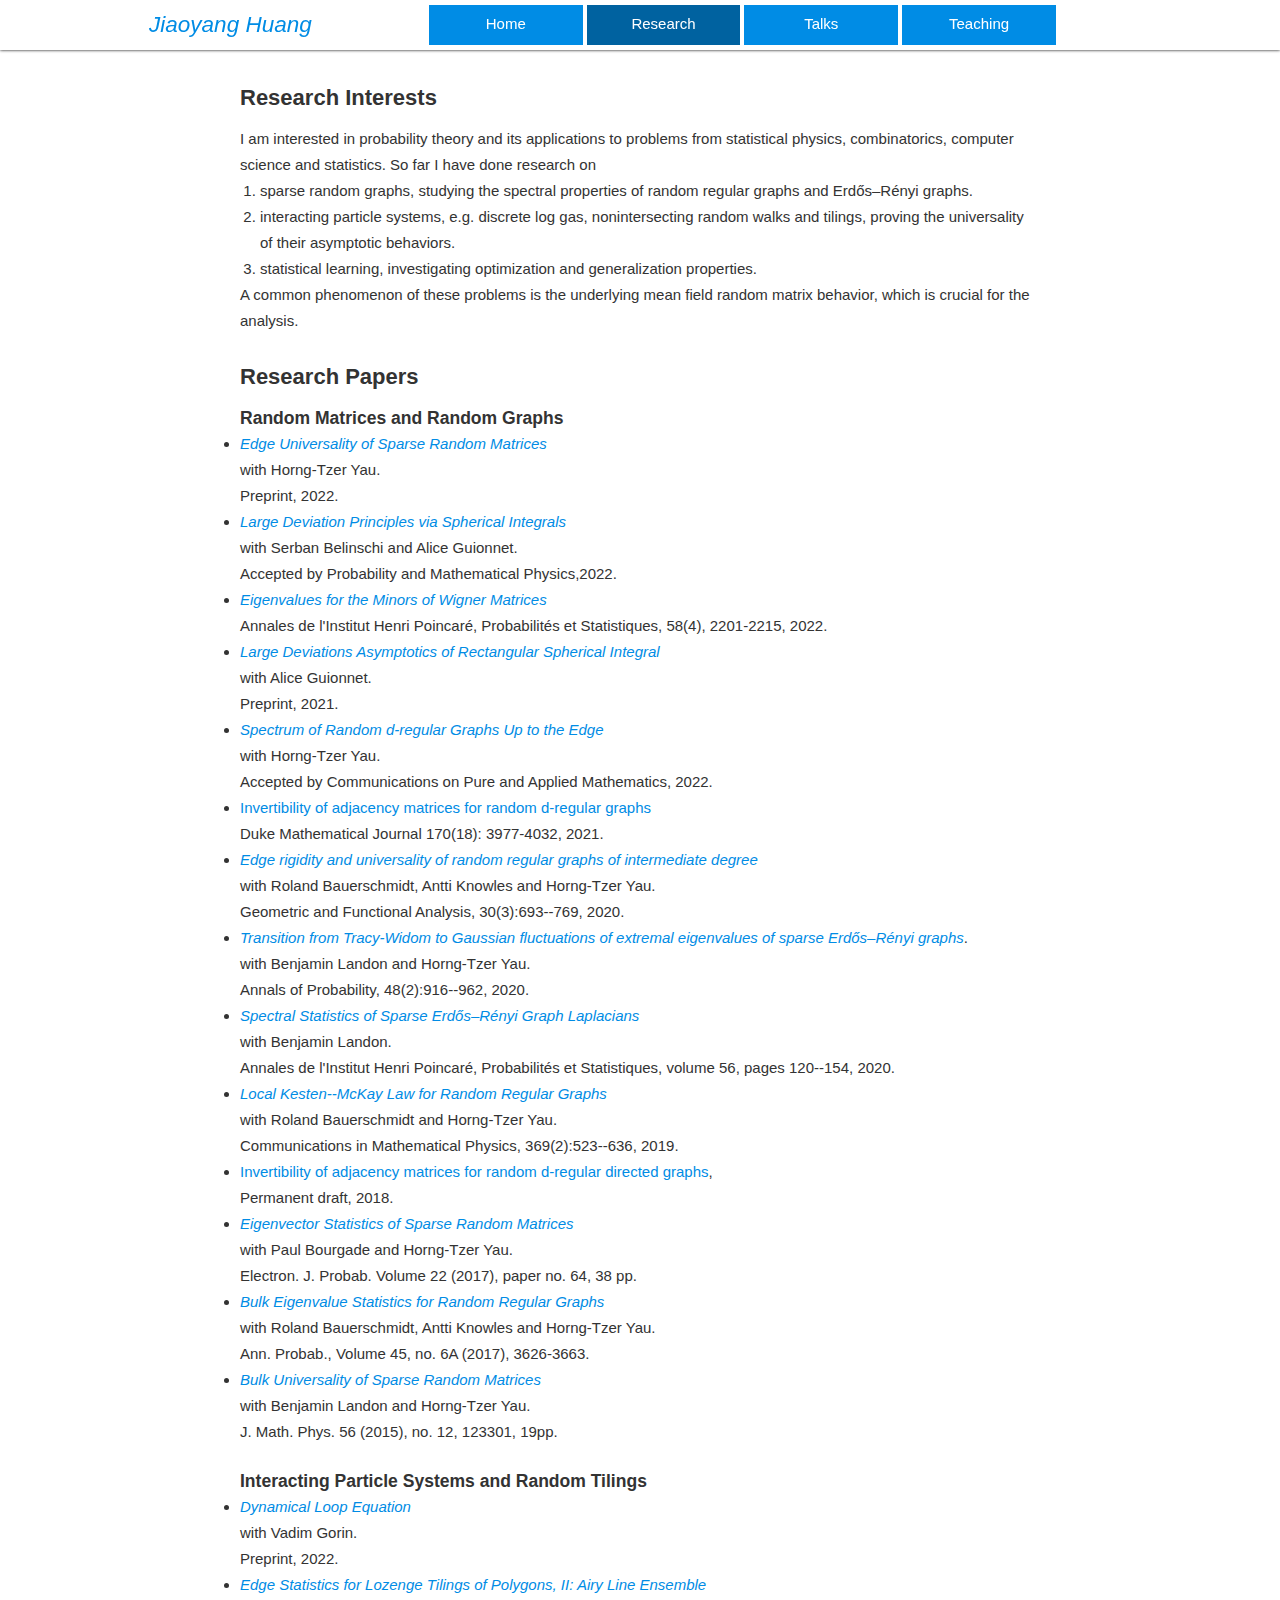
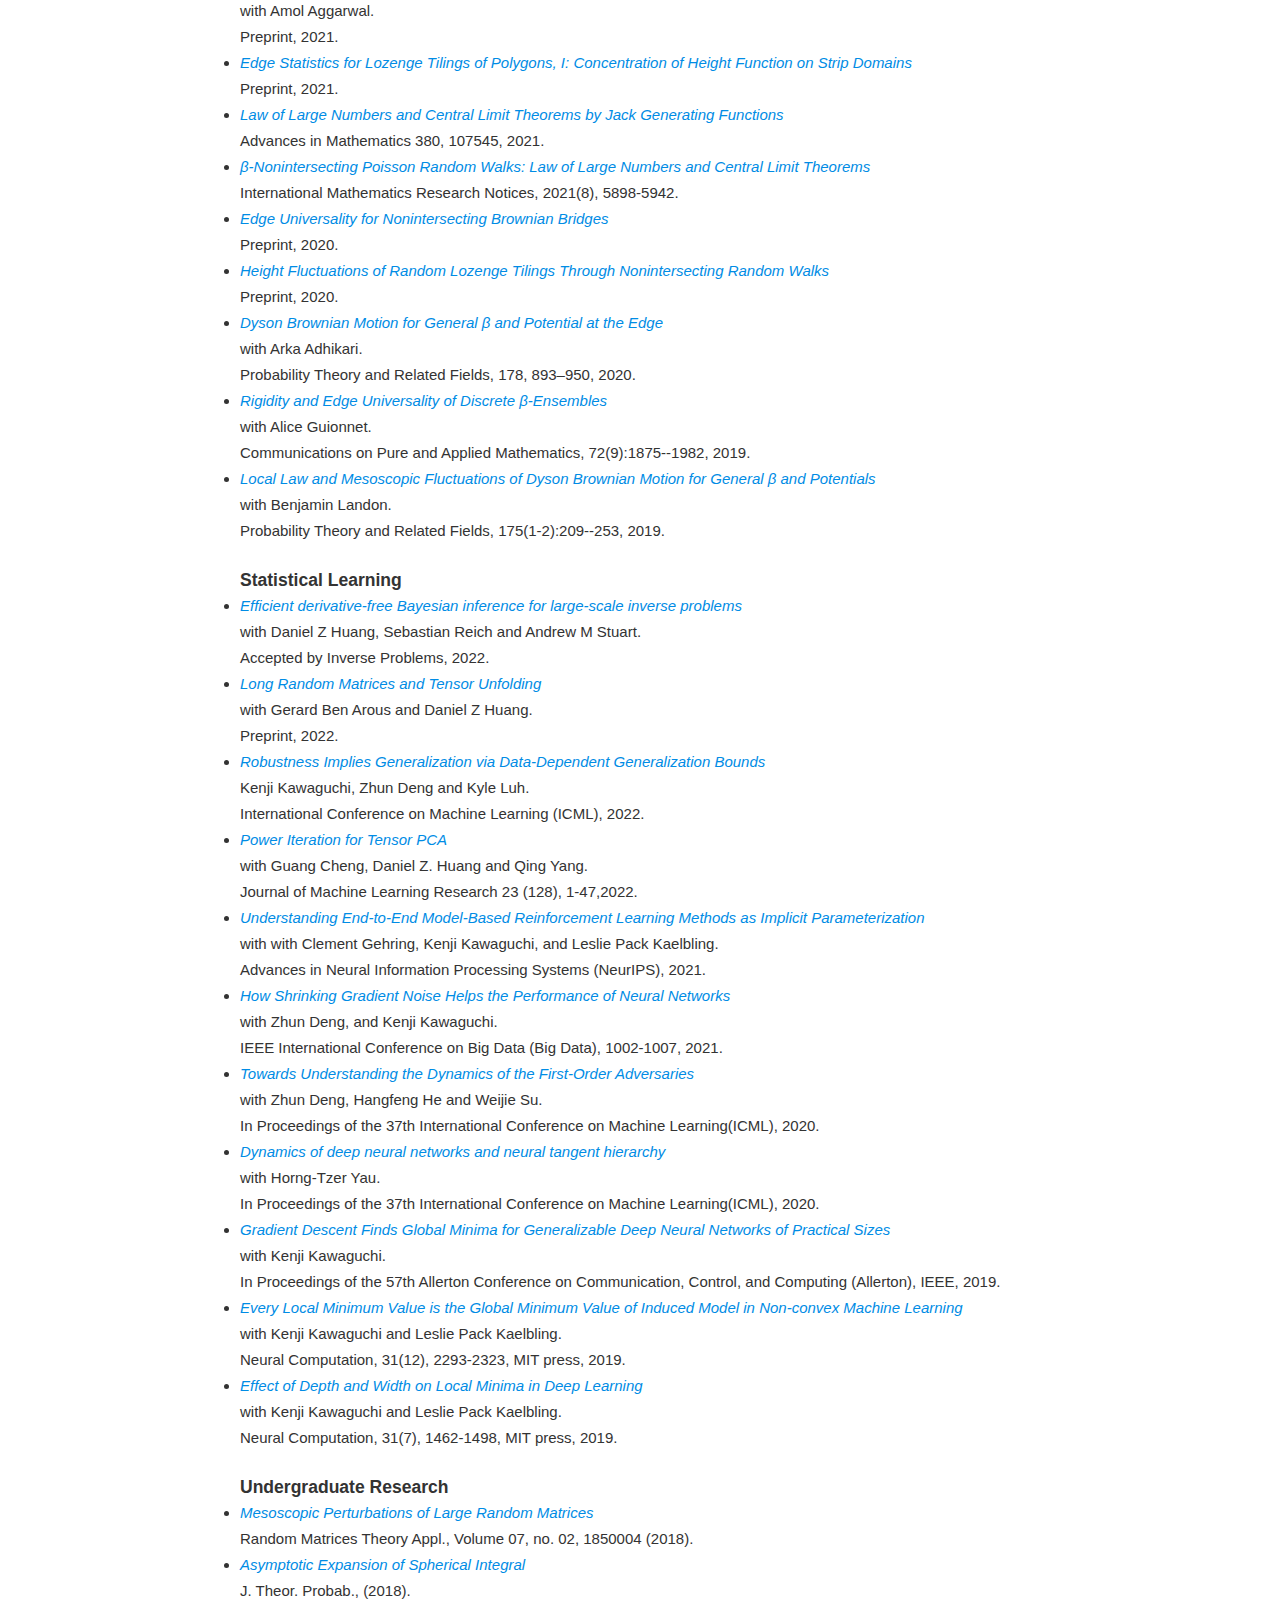
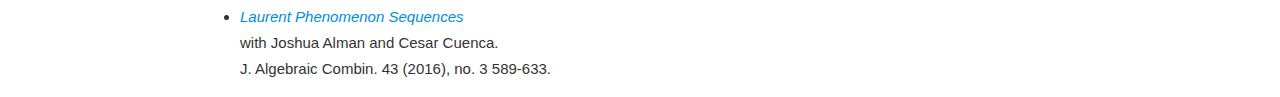
==== research.html @ dbd818aa "add html files" ====
<!DOCTYPE html>
<html lang="en">
	<head>
		<title> Jiaoyang Huang </title>
		
		<meta charset="UTF-8">
		<meta name="author" content="Jiaoyang Huang">
		<meta name="keywords" content="Jiaoyang Huang">
		<meta name="description" content="Research page of Jiaoyang Huang" media="screen" >
		
		<link rel="stylesheet" href="style.css">
	</head>
	
	<body>
	
	
	<header>
			<div class="headwrap">
					<div class="myname">
						<a>Jiaoyang Huang</a>
					</div>
				<nav>
					<ul>
						<li><a href="index.html">Home</a></li>
						<li class="dark"><a>Research</a></li>
						<li><a href="talks.html">Talks</a></li>
						<li><a href="teaching.html">Teaching</a></li>
					</ul>
				</nav>
			</div>
		</header>

	
	
	<div class="wrap">
	<div id="box">
		<h2>Research Interests </h2>
			<p> I am interested in probability theory and its applications to problems from statistical physics, 
			 combinatorics, computer science and statistics. 
			 So far I have done research on 
			 <ol>
			 <li>sparse random graphs, studying the spectral properties of random regular graphs and Erdős–Rényi graphs. </li>
			 <li>interacting particle systems, e.g. discrete log gas, nonintersecting random walks and tilings, proving the universality of their asymptotic behaviors. </li>
			 <li>statistical learning, investigating optimization and generalization properties. </li>
			 </ol>
			 A common phenomenon of these problems is the underlying mean field random matrix behavior, 
			 which is crucial for the analysis.
			 
			 </p>
	<div>
	<div id="box">
		
		<h2>Research Papers</h2>
			<div>
			<h3>Random Matrices and Random Graphs</h3>
				<ul class="inside">



<li><i><a href="https://arxiv.org/abs/2206.06580" target="_blank">Edge Universality of Sparse Random Matrices</a></i>
					<br>with Horng-Tzer Yau.
					<br> Preprint, 2022. </li> 

<li><i><a href="https://arxiv.org/abs/2004.07117" target="_blank">Large Deviation Principles via Spherical Integrals</a></i>
					<br>with Serban Belinschi and Alice Guionnet.
					<br> Accepted by Probability and Mathematical Physics,2022. </li> 


					<li><i><a href="https://arxiv.org/abs/1907.10214" target="_blank">Eigenvalues for the Minors of Wigner Matrices</a></i>
					<br> Annales de l'Institut Henri Poincar&eacute;, Probabilit&eacute;s et Statistiques, 58(4), 2201-2215, 2022. </li> 

					<li><i><a href="https://arxiv.org/abs/2106.07146" target="_blank">Large Deviations Asymptotics of Rectangular Spherical Integral</a></i>
					<br>with Alice Guionnet.
					<br> Preprint, 2021. </li> 

					<li><i><a href="https://arxiv.org/abs/2102.00963" target="_blank">Spectrum of Random d-regular Graphs Up to the Edge</a></i>
					<br>with Horng-Tzer Yau.
					<br> Accepted by Communications on Pure and Applied Mathematics, 2022. </li> 

<li><a href="https://arxiv.org/abs/1807.06465" target="_blank">Invertibility of adjacency matrices for random d-regular graphs</a></i>
   					<!-- <span class="abstract"> We prove that the adjacency matrices for random d-regular graphs
   					obtained from the configuration model are nonsingular with high probability. 
   					 </span>-->	 
   					<br>Duke Mathematical Journal 170(18): 3977-4032, 2021. </li>

										
					
					<li><i><a href="https://arxiv.org/abs/1910.10121" target="_blank">
					Edge rigidity and universality of random regular graphs of intermediate degree</a></i>
					<br>with Roland Bauerschmidt, Antti Knowles and Horng-Tzer Yau. 
					<br>Geometric and Functional Analysis, 30(3):693--769, 2020. </li>


<li><i><a href="https://arxiv.org/abs/1712.03936" target="_blank">Transition from Tracy-Widom to Gaussian 
					fluctuations of extremal eigenvalues of sparse Erdős–Rényi graphs</a></i>.
					<!--<span class="abstract">
					We study the adjacency matrices of Erdős–Rényi graphs G(N,p). 
					It is known that the extreme eigenvalues have the Tracy-Widom fluctuations
					when p ≫ N<sup>−2/3</sup>.
					We prove that there is a 
					crossover in the behavior of the extreme eigenvalues at p ~ N<sup>−2/3</sup>, 
					the extreme eigenvalues have asymptotically Gaussian fluctuations
					when N<sup>−7/9</sup> ≪ p ≪ N<sup>−2/3</sup>.
					</span>-->
					<br>with Benjamin Landon and Horng-Tzer Yau.
					<br> Annals of Probability, 48(2):916--962, 2020. 
					</li>

					<li><i><a href="https://arxiv.org/abs/1510.06390" target="_blank">Spectral Statistics of Sparse Erdős–Rényi Graph Laplacians</a></i>
					<br>with Benjamin Landon. 
					<br>Annales de l'Institut Henri Poincar&eacute;, Probabilit&eacute;s et Statistiques, volume 56, pages 120--154, 2020.
					</li>
					 					
					
   					
				
				
										
					<li><i><a href="https://arxiv.org/abs/1609.09052" target="_blank">Local Kesten--McKay Law for Random Regular Graphs</a></i>
					<!--<span class="abstract">
					We study the adjacency matrices of random d-regular graphs with fixed degree d. 
					We prove that the Kesten--McKay law holds for the spectral density down 
					to the smallest scale and the complete delocalization of bulk eigenvectors
					</span>>-->
					<br>with Roland Bauerschmidt and Horng-Tzer Yau.
					<br>Communications in Mathematical Physics, 369(2):523--636, 2019.
					</li>

	
					<li><a href="https://arxiv.org/abs/1806.01382" target="_blank">Invertibility of adjacency matrices for random d-regular directed graphs</a></i>,	
					<!-- <span class="abstract">
					We prove that the adjacency matrices for random d-regular directed graphs
   					obtained from the configuration model are nonsingular with high probability. 
					</span>-->	
					 
   					<br>Permanent draft, 2018. </li>
				


					
					<li><i><a href="https://arxiv.org/abs/1609.09022" target="_blank">Eigenvector Statistics of Sparse Random Matrices</a></i>
					
					<br>with Paul Bourgade and Horng-Tzer Yau. 
					<br>Electron. J. Probab. Volume 22 (2017), paper no. 64, 38 pp.
					</li>
					
					
					<li><i><a href="https://arxiv.org/abs/1505.06700" target="_blank">Bulk Eigenvalue Statistics for Random Regular Graphs</a></i>
					<br>with Roland Bauerschmidt, Antti Knowles and Horng-Tzer Yau. 
					<br>Ann. Probab., Volume 45, no. 6A (2017), 3626-3663. 
					</li>
					
					<li><i><a href="https://arxiv.org/abs/1504.05170" target="_blank">Bulk Universality of Sparse Random Matrices</a></i>
					<br>with Benjamin Landon and Horng-Tzer Yau. 
					<br>J. Math. Phys. 56 (2015), no. 12, 123301, 19pp.
					</li>
					
				</ul>
			<div>
			<div id="smallbox">
			<h3>Interacting Particle Systems and Random Tilings</h3>
				<ul class="inside">


<li><i><a href="https://arxiv.org/abs/2205.15785" target="_blank">Dynamical Loop Equation</a></i>	
					<br>with Vadim Gorin.
					<br>Preprint, 2022.
					</li> 


					<li><i><a href="https://arxiv.org/abs/2108.12874" target="_blank">Edge Statistics for Lozenge Tilings of Polygons, II: Airy Line Ensemble</a></i>	
					<br>with Amol Aggarwal.
					<br>Preprint, 2021.
					</li> 

					<li><i><a href="https://arxiv.org/abs/2108.12872" target="_blank">Edge Statistics for Lozenge Tilings of Polygons, I: Concentration of Height Function on Strip Domains</a></i>
					<br>Preprint, 2021.
					</li> 

	<li><i><a href="https://arxiv.org/abs/1807.09928" target="_blank">
					Law of Large Numbers and Central Limit Theorems by Jack Generating Functions</a></i>
					<br>Advances in Mathematics 380, 107545, 2021.
					</li>  
					
					<li><i><a href="https://arxiv.org/abs/1708.07115" target="_blank">
					&beta;-Nonintersecting Poisson Random Walks: Law of Large Numbers and Central Limit Theorems</a></i>
					<br>International Mathematics Research Notices, 2021(8), 5898-5942.
					</li>
					
					<li><i><a href="https://arxiv.org/abs/2011.01752" target="_blank">Edge Universality for Nonintersecting Brownian Bridges</a></i>
					<br>Preprint, 2020.
					</li> 
					
					
					<li><i><a href="https://arxiv.org/abs/2011.01751" target="_blank">
					Height Fluctuations of Random Lozenge Tilings Through Nonintersecting Random Walks</a></i>
					<br>Preprint, 2020.
					</li>  
					
					 
					
					<li><i><a href="https://arxiv.org/abs/1810.08308" target="_blank">
					Dyson Brownian Motion for General &beta; and Potential at the Edge</a></i>
					<br>with Arka Adhikari.
					<br>Probability Theory and Related Fields, 178, 893–950, 2020.
					</li> 
					
					
				  
					
					<li><i><a href="https://arxiv.org/abs/1705.05527" target="_blank">
					Rigidity and Edge Universality of Discrete &beta;-Ensembles</a></i>
					<br>with Alice Guionnet. 
					<br>Communications on Pure and Applied Mathematics, 72(9):1875--1982, 2019.
					</li>
					
					<li><i><a href="https://arxiv.org/abs/1612.06306" target="_blank">
					Local Law and Mesoscopic Fluctuations of Dyson Brownian Motion for General &beta; and Potentials</a></i>
					<br>with Benjamin Landon.
					<br>Probability Theory and Related Fields, 175(1-2):209--253, 2019.
					</li>
				</ul>
			<div>
			<div id="smallbox">
			<h3>Statistical Learning</h3>
				<ul class="inside">
					<li><i><a href="https://arxiv.org/abs/2204.04386.pdf" target="_blank">
					Efficient derivative-free Bayesian inference for large-scale inverse problems</a></i>
					<br> with Daniel Z Huang, Sebastian Reich and Andrew M Stuart.
					<br>Accepted by Inverse Problems, 2022.
					</li>



<li><i><a href="https://arxiv.org/abs/2110.10210" target="_blank">
					Long Random Matrices and Tensor Unfolding</a></i>
					<br> with Gerard Ben Arous and Daniel Z Huang.
					<br>Preprint, 2022.
					</li>

<li><i><a href="https://arxiv.org/abs/2206.13497" target="_blank">
					Robustness Implies Generalization via Data-Dependent Generalization Bounds</a></i>
					<br> Kenji Kawaguchi, Zhun Deng and Kyle Luh.
					<br>International Conference on Machine Learning (ICML), 2022.
					</li>



<li><i><a href="https://arxiv.org/abs/2012.13669" target="_blank">
					Power Iteration for Tensor PCA</a></i>
					<br> with Guang Cheng, Daniel Z. Huang and Qing Yang.
					<br>Journal of Machine Learning Research 23 (128), 1-47,2022.
					</li>



<li><i><a href="https://openreview.net/forum?id=xj2sE--Q90e" target="_blank">
					Understanding End-to-End Model-Based Reinforcement Learning Methods as Implicit Parameterization</a></i>
					<br>with with Clement Gehring, Kenji Kawaguchi, and Leslie Pack Kaelbling.
					<br>Advances in Neural Information Processing Systems (NeurIPS), 2021.
					</li>

<li><i><a href="https://ieeexplore.ieee.org/document/9671966" target="_blank">
					How Shrinking Gradient Noise Helps the Performance of Neural Networks</a></i>
					<br>with Zhun Deng, and Kenji Kawaguchi.
					<br>IEEE International Conference on Big Data (Big Data), 1002-1007,  2021.
					</li>


					<li><i><a href="https://arxiv.org/abs/2010.10650" target="_blank">
					Towards Understanding the Dynamics of the First-Order Adversaries</a></i>
					<br>with Zhun Deng, Hangfeng He and Weijie Su.
					<br>In Proceedings of the 37th International Conference on Machine Learning(ICML),  2020.
					</li>
					
					<li><i><a href="https://arxiv.org/abs/1909.08156" target="_blank">Dynamics of deep neural networks and neural tangent hierarchy</a></i>
					<br>with Horng-Tzer Yau.
					<br>In Proceedings of the 37th International Conference on Machine Learning(ICML),  2020.
					</li>
					
					<li><i><a href="https://arxiv.org/abs/1908.02419" target="_blank">
					Gradient Descent Finds Global Minima for Generalizable Deep Neural Networks of Practical Sizes</a></i>
					<br>with Kenji Kawaguchi.
					<br>In Proceedings of the 57th Allerton Conference on Communication, Control, and Computing (Allerton), IEEE, 2019.
					</li>  
					
					<li><i><a href="https://arxiv.org/abs/1904.03673" target="_blank">
					Every Local Minimum Value is the Global Minimum Value of Induced Model in Non-convex Machine Learning</a></i>
					<br>with Kenji Kawaguchi and Leslie Pack Kaelbling.
					<br>Neural Computation, 31(12), 2293-2323, MIT press, 2019.
					</li>  
					
					<li><i><a href="https://arxiv.org/abs/1811.08150" target="_blank">
					Effect of Depth and Width on Local Minima in Deep Learning</a></i>
					<br>with Kenji Kawaguchi and Leslie Pack Kaelbling.
					<br>Neural Computation, 31(7), 1462-1498, MIT press, 2019.
					</li>  
					
					
					
				</ul>
			<div>
			
			
			<div id="smallbox">
			<h3>Undergraduate Research</h3>
				<ul class="inside">
					<li><i><a href="https://arxiv.org/abs/1412.4193" target="_blank">Mesoscopic Perturbations of Large Random Matrices</a></i>
					<br>Random Matrices Theory Appl., Volume 07, no. 02, 1850004 (2018).
					</li>
					
					<li><i><a href="https://arxiv.org/abs/1309.1967" target="_blank">Asymptotic Expansion of Spherical Integral</a></i>
					<br>J. Theor. Probab., (2018). 
					</li>	
					
					<li><i><a href="https://arxiv.org/abs/1309.0751" target="_blank">Laurent Phenomenon Sequences</a></i>
					<br>with Joshua Alman and Cesar Cuenca. 
					<br>J. Algebraic Combin. 43 (2016), no. 3 589-633.
					</li>
					
				</ul>
			<div>
	</div>
	</div>
	</body>
</html>
---- style.css ----
* {margin:0;padding:0;-webkit-box-sizing: border-box;-moz-box-sizing: border-box;box-sizing: border-box;}
/* ============== Reset css styles ==================== */



body {
    font:15px/26px 'Open Sans', Verdana, sans-serif;
    color:#333333;
    font-weight:400;
    /*background: #ffffff url('image/background.jpg') top center repeat fixed;*/
}


a {
    color:#008ce5;
    text-decoration:none;
}


h1 {
    font-weight:400;
    line-height:30px;
}
h2 {
	/*font-family:'Akronim'; */
	font-size:22px;
	margin: 0 0 15px 0;
    /*font-weight:550;
    font-style:italic;
    text-transform:uppercase;*/
}
h3 {
    font-weight:bold;
    margin: 5 0 5px 0;
}



p {
    margin:0 0 15px 0;
}
img {
    max-width:100%;
}

ul {
	 margin: 0 0 15px 0;
}


/*
}
*/
/* Main styles ========================= */




#mainwrap { 
  position:relative;
  width:90%;
  margin:0 auto;
  text-align:left;}



.wrap{
  position:relative;
  width:800px;
  margin:70px auto;
  text-align:left;}
  
  



header {
	background-color:#ffffff;
	color:#333333;
	z-index:1000;
	
    position:fixed;
    top:0;
    height:50px;
	width: 100%;
    box-shadow: 0px 0px 3px #000;
        -moz-box-shadow: 0px 0px 3px #000;
        -webkit-box-shadow: 0px 0px 3px #000;
}


.headwrap{

 margin: 0% 10% 0% 10%;
 /*background-color: green;*/
}


.myname{
	float:left;
	text-align:center;
	width: 20%;	
	margin: 0;
	line-height: 40px;
	font-style:oblique;
	font-size:150%;
	/*background-color:red;*/
}


/* Define the navigation bar ================ */

nav ul {
	list-style-type:none;
	margin:5px 0px 0px 0px;
    text-align:center;
    font-size:15px;
    /*background-color:black;*/
}


nav ul li {
	display:inline-block;
	width:15%;
	padding:0px;
	background-color:#008ce5;
	
}


nav ul li.dark {
	display:inline-block;
	width:15%;
	padding:0px;
	background-color: #0062a0;
	/*#008ce5;
	#007ece
	#0070b7
	#0062a0
	#005489;*/
}




nav ul li a {
    display:block;
    text-decoration:none;
    line-height:38px;
    border-bottom:2px solid transparent;
    text-align:center;
    color:white;
}

/*
nav ul li.active a,
*/

nav ul li a:hover {
    background-color:#0062a0;
}




/* Define the research page list style ============*/

ul.inside 
{
list-style-position: outside
}


/* Pop-up text */ 

ul.inside  li a.article{
  position: relative; /* This makes everything work.*/
  /* Allows you to layer overlapping elements. */
  z-index: 20; 
  color: black;  
  font-style: italic;
  text-decoration: none
}
  
ul.inside  li a.article:hover{
  /* Allows you to layer overlapping elements. */
  color: #008ce5; 
  z-index: 30; 
}

ul.inside  li a.article span.abstract{
  display: none
}

/* This will only display itself when the
 * user hovers the mouse over the anchor. */
ul.inside  li a.article:hover span.abstract{ 
  display: block;
  position: absolute;
  font-size: 16px;
  
  /* This sets the height of a line of text in the box. */
  line-height: 28px;

  
  /* These position the box where it needs to go. */
  top: 26px; 
  left: 0px; 
  
  /* These adjust the size of the box when it appears. */
  width: 600px;
  padding: 10px;
  
  border: 1px solid #666666;
  background-color: #BFE2F8; 
  
  /* text color */
  color: #000000;
  text-align: left;
  
 
}




ol {margin-top: -1em; margin-left: 0px; padding-left: 20px;}

/* Content area */
#content {background:#fff; float:left; text-align:left; padding:0; margin:15px 0px 0px 0;  width:60%;}

  
#box{
  background:#fff; float:left; text-align:left; padding:0; margin:15px 0px 0px 0;;
}

#smallbox{
  background:#fff; float:left; text-align:left; padding:0; margin:8px 0px 0px 0;;
}

/* Sidebar */
#sidebar {width:36%; float:right; margin:0; padding:0; margin:50px 0px 0px 0;  color:#555;}





@media screen and (max-width:900px) {
  .mainwrap {
    width:100%;
  }
  
  .wrap{
  	width:85%;
  }
  
  .headwrap{
  	width: 100%;
  }

}

@media screen and (max-width:479px) {
  .section {
    padding:15px;
  }

  .column {
    margin-left:0 0%;
    padding:0 0%;
    float:none;
  }
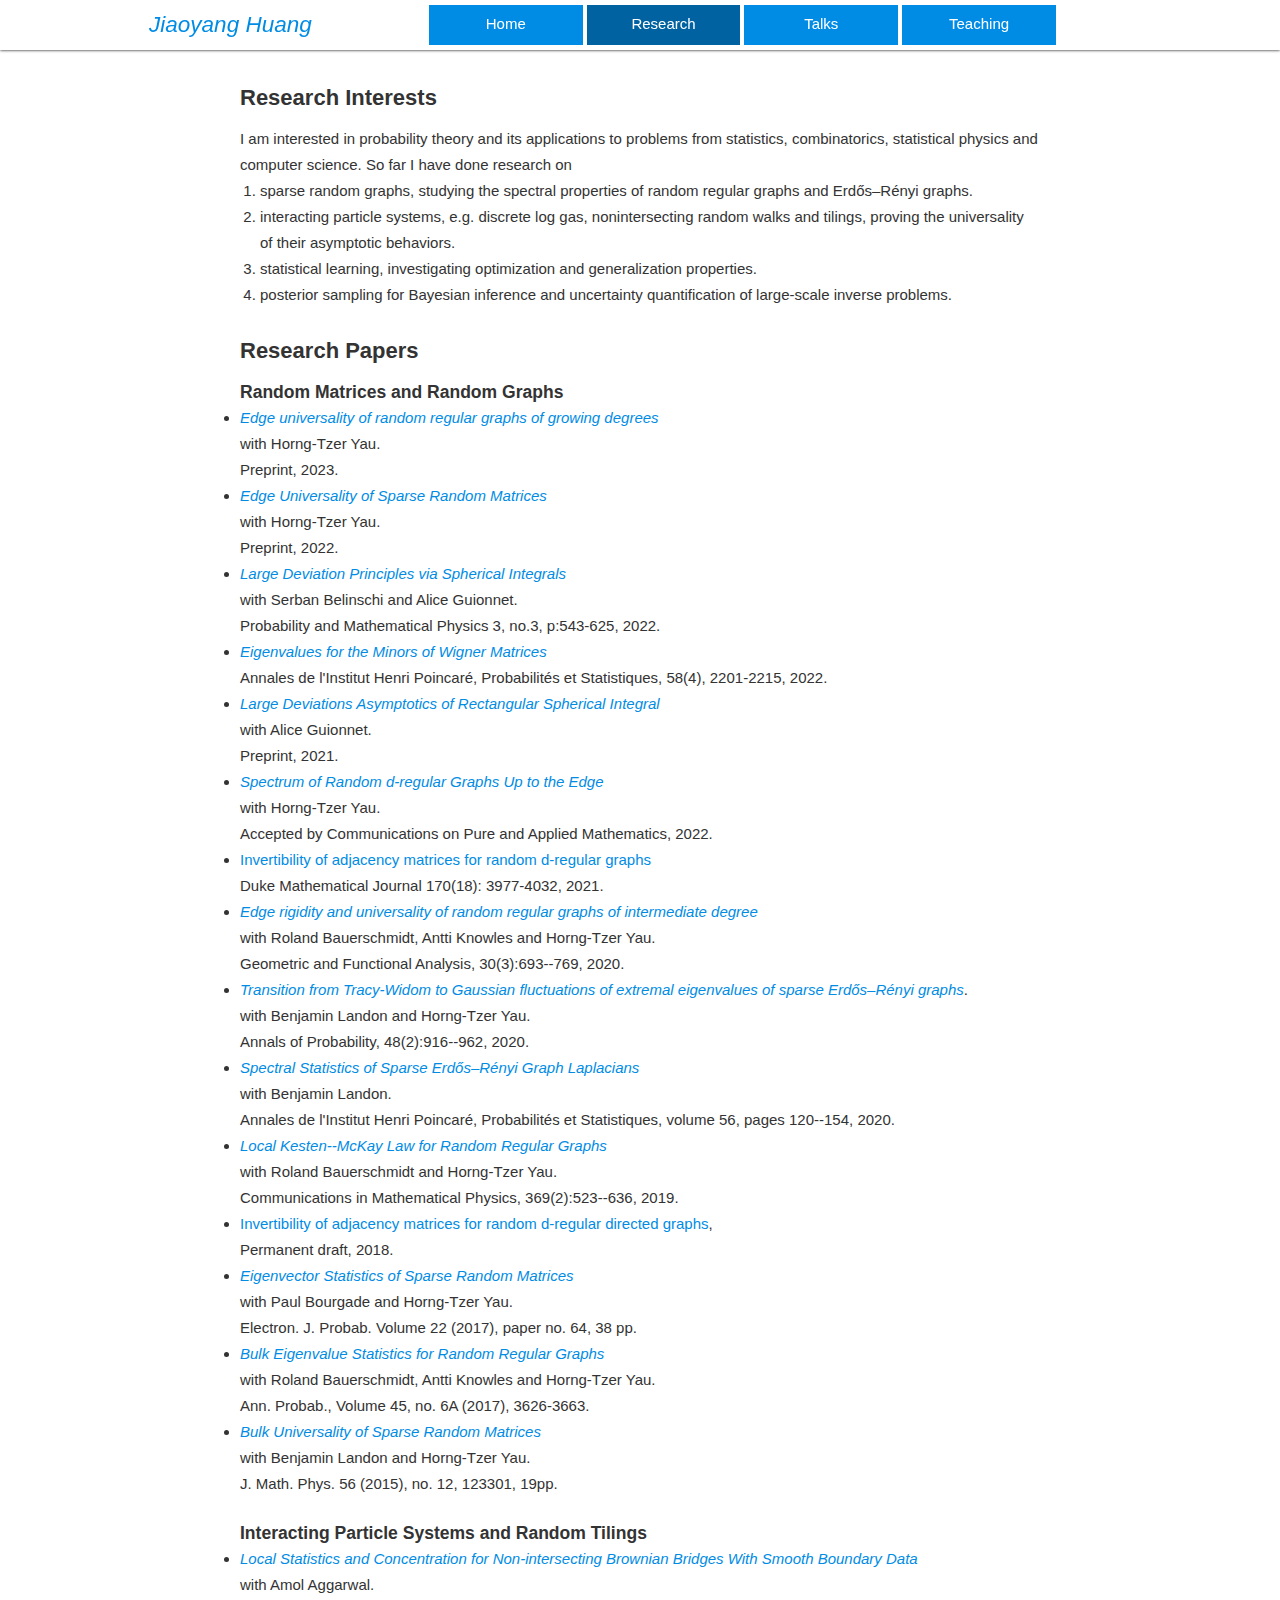
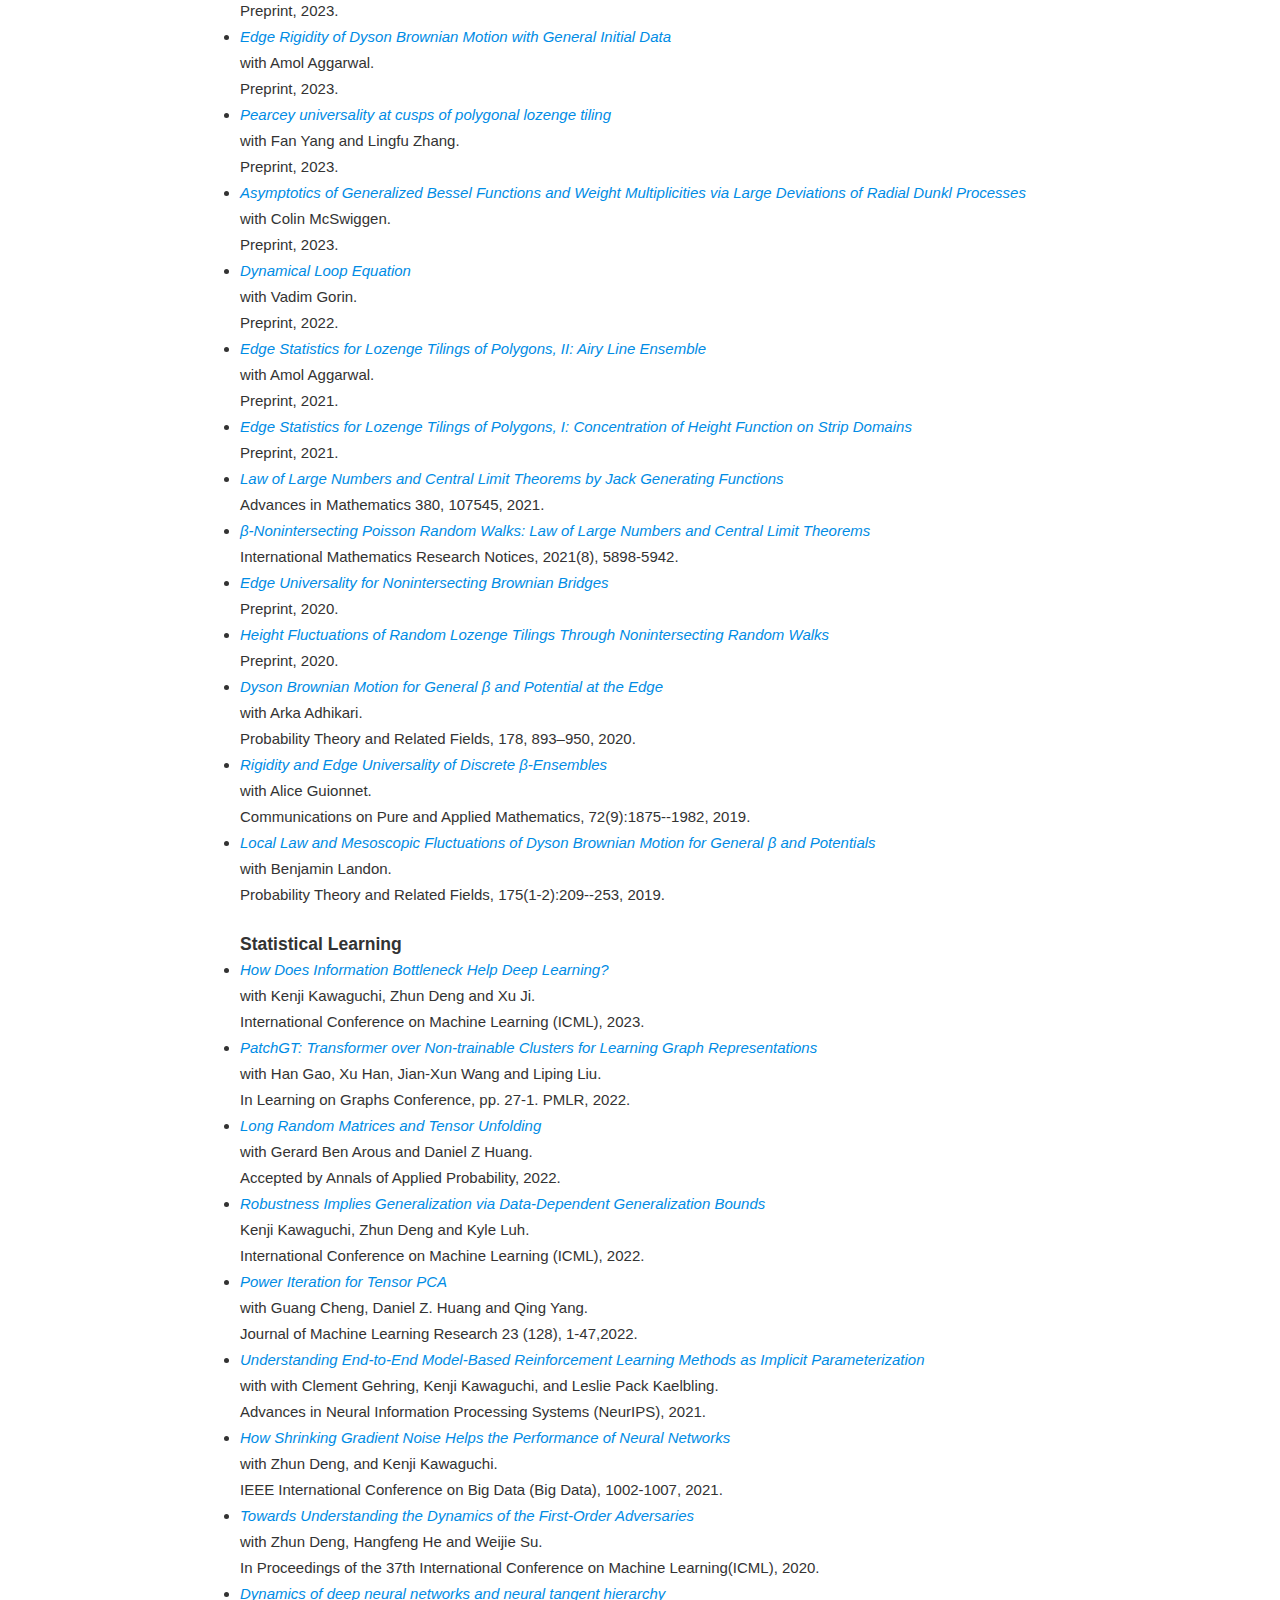
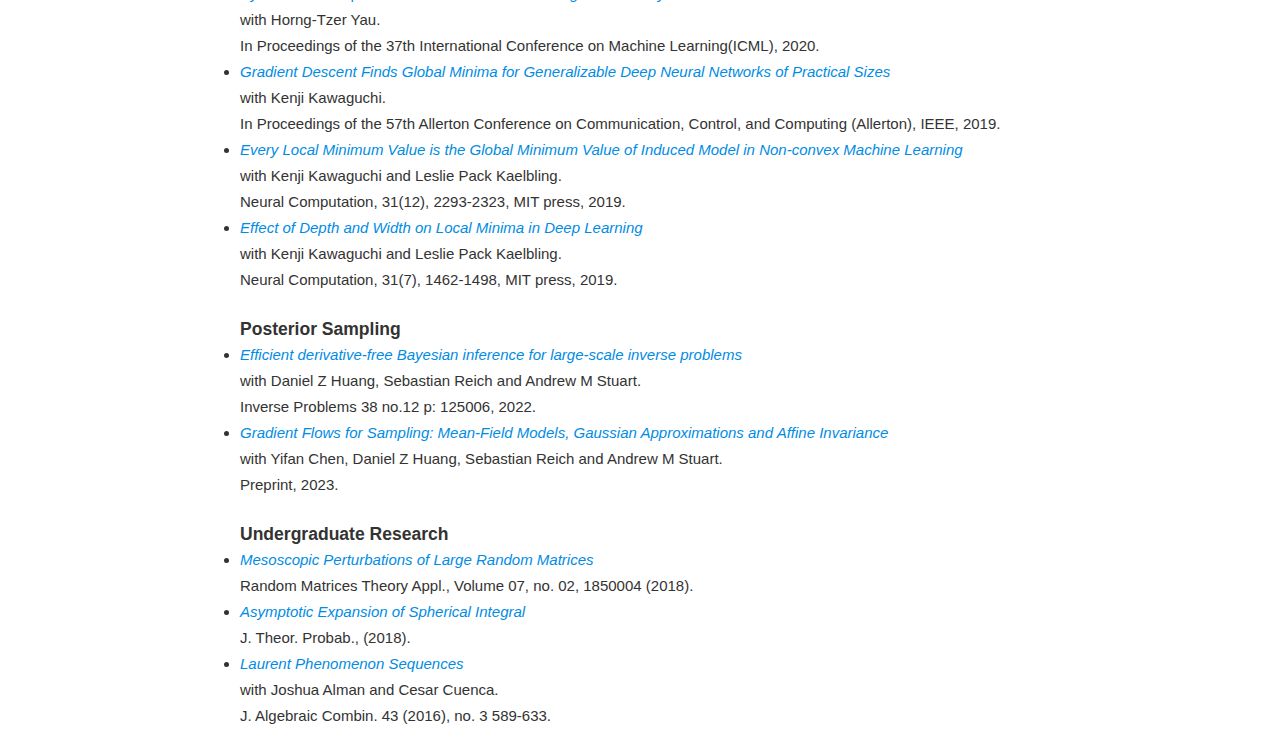
==== commit e279cf08: "updated" ====
--- a/research.html
+++ b/research.html
@@ -35,16 +35,15 @@
 	<div class="wrap">
 	<div id="box">
 		<h2>Research Interests </h2>
-			<p> I am interested in probability theory and its applications to problems from statistical physics, 
-			 combinatorics, computer science and statistics. 
+			<p> I am interested in probability theory and its applications to problems from  statistics, combinatorics, statistical physics and computer science. 
 			 So far I have done research on 
 			 <ol>
 			 <li>sparse random graphs, studying the spectral properties of random regular graphs and Erdős–Rényi graphs. </li>
 			 <li>interacting particle systems, e.g. discrete log gas, nonintersecting random walks and tilings, proving the universality of their asymptotic behaviors. </li>
 			 <li>statistical learning, investigating optimization and generalization properties. </li>
+			<li>posterior sampling for Bayesian inference and uncertainty quantification of large-scale inverse problems. </li>
 			 </ol>
-			 A common phenomenon of these problems is the underlying mean field random matrix behavior, 
-			 which is crucial for the analysis.
+			
 			 
 			 </p>
 	<div>
@@ -55,6 +54,9 @@
 			<h3>Random Matrices and Random Graphs</h3>
 				<ul class="inside">
 
+<li><i><a href="https://arxiv.org/abs/2305.01428" target="_blank">Edge universality of random regular graphs of growing degrees</a></i>
+					<br>with Horng-Tzer Yau.
+					<br> Preprint, 2023. </li> 
 
 
 <li><i><a href="https://arxiv.org/abs/2206.06580" target="_blank">Edge Universality of Sparse Random Matrices</a></i>
@@ -63,8 +65,7 @@
 
 <li><i><a href="https://arxiv.org/abs/2004.07117" target="_blank">Large Deviation Principles via Spherical Integrals</a></i>
 					<br>with Serban Belinschi and Alice Guionnet.
-					<br> Accepted by Probability and Mathematical Physics,2022. </li> 
-
+					<br> Probability and Mathematical Physics 3, no.3, p:543-625, 2022. </li> 
 
 					<li><i><a href="https://arxiv.org/abs/1907.10214" target="_blank">Eigenvalues for the Minors of Wigner Matrices</a></i>
 					<br> Annales de l'Institut Henri Poincar&eacute;, Probabilit&eacute;s et Statistiques, 58(4), 2201-2215, 2022. </li> 
@@ -160,7 +161,25 @@
 			<div id="smallbox">
 			<h3>Interacting Particle Systems and Random Tilings</h3>
 				<ul class="inside">
-
+<li><i><a href="https://arxiv.org/abs/2308.04318" target="_blank">Local Statistics and Concentration for Non-intersecting Brownian Bridges With Smooth Boundary Data</a></i>	
+					<br>with Amol Aggarwal.
+					<br>Preprint, 2023.
+					</li> 
+
+<li><i><a href="https://arxiv.org/abs/2308.04236" target="_blank">Edge Rigidity of Dyson Brownian Motion with General Initial Data</a></i>	
+					<br>with Amol Aggarwal.
+					<br>Preprint, 2023.
+					</li> 
+
+<li><i><a href="https://arxiv.org/abs/2306.01178" target="_blank">Pearcey universality at cusps of polygonal lozenge tiling</a></i>	
+					<br>with Fan Yang and Lingfu Zhang.
+					<br>Preprint, 2023.
+					</li> 
+
+<li><i><a href="https://arxiv.org/abs/2305.04131" target="_blank">Asymptotics of Generalized Bessel Functions and Weight Multiplicities via Large Deviations of Radial Dunkl Processes</a></i>	
+					<br>with Colin McSwiggen.
+					<br>Preprint, 2023.
+					</li> 
 
 <li><i><a href="https://arxiv.org/abs/2205.15785" target="_blank">Dynamical Loop Equation</a></i>	
 					<br>with Vadim Gorin.
@@ -221,21 +240,30 @@
 					</li>
 				</ul>
 			<div>
+
 			<div id="smallbox">
 			<h3>Statistical Learning</h3>
 				<ul class="inside">
-					<li><i><a href="https://arxiv.org/abs/2204.04386.pdf" target="_blank">
-					Efficient derivative-free Bayesian inference for large-scale inverse problems</a></i>
-					<br> with Daniel Z Huang, Sebastian Reich and Andrew M Stuart.
-					<br>Accepted by Inverse Problems, 2022.
-					</li>
-
-
+			
+
+
+ <li><i><a href="https://arxiv.org/abs/2305.18887" target="_blank">
+					How Does Information Bottleneck Help Deep Learning?</a></i>
+					<br> with Kenji Kawaguchi, Zhun Deng and Xu Ji.
+					<br> International Conference on Machine Learning (ICML), 2023.
+					</li>     
+
+
+<li><i><a href="https://proceedings.mlr.press/v198/gao22a.html" target="_blank">
+					PatchGT: Transformer over Non-trainable Clusters for Learning Graph Representations</a></i>
+					<br> with Han Gao, Xu Han, Jian-Xun Wang and Liping Liu.
+					<br> In Learning on Graphs Conference, pp. 27-1. PMLR, 2022.
+					</li>
 
 <li><i><a href="https://arxiv.org/abs/2110.10210" target="_blank">
 					Long Random Matrices and Tensor Unfolding</a></i>
 					<br> with Gerard Ben Arous and Daniel Z Huang.
-					<br>Preprint, 2022.
+					<br> Accepted by Annals of Applied Probability, 2022.
 					</li>
 
 <li><i><a href="https://arxiv.org/abs/2206.13497" target="_blank">
@@ -301,6 +329,27 @@
 				</ul>
 			<div>
 			
+
+			<div id="smallbox">
+			<h3>Posterior Sampling</h3>
+				<ul class="inside">
+					<li><i><a href="https://arxiv.org/abs/2204.04386" target="_blank">
+					Efficient derivative-free Bayesian inference for large-scale inverse problems</a></i>
+					<br> with Daniel Z Huang, Sebastian Reich and Andrew M Stuart.
+					<br> Inverse Problems 38 no.12 p: 125006, 2022.
+					</li>
+					
+					<li><i><a href="https://arxiv.org/abs/2302.11024" target="_blank">
+					Gradient Flows for Sampling: Mean-Field Models, Gaussian Approximations and Affine Invariance</a></i>
+					<br> with Yifan Chen, Daniel Z Huang, Sebastian Reich and Andrew M Stuart.
+					<br>Preprint, 2023.
+					</li>
+					
+
+
+
+				</ul>
+			<div>
 			
 			<div id="smallbox">
 			<h3>Undergraduate Research</h3>
@@ -320,8 +369,12 @@
 					
 				</ul>
 			<div>
+	
+
+
 	</div>
 	</div>
+
 	</body>
 </html>
 
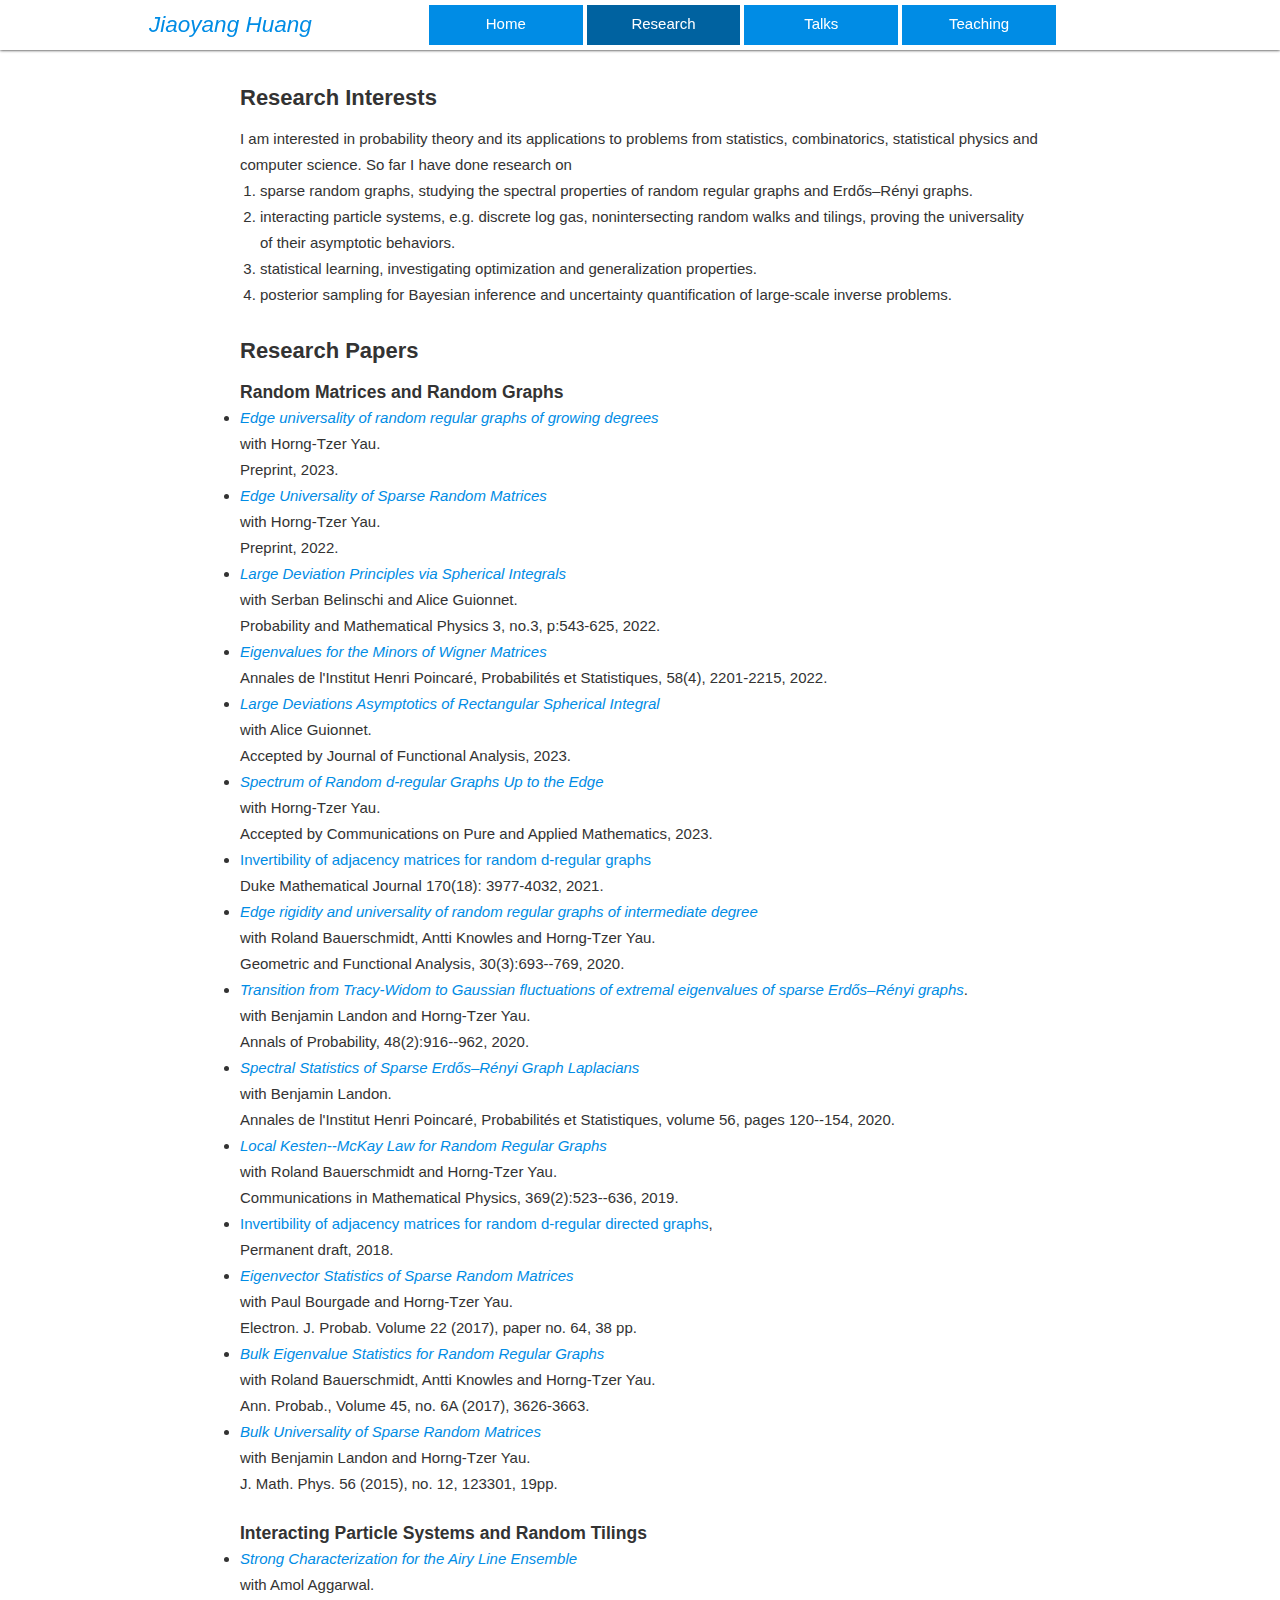
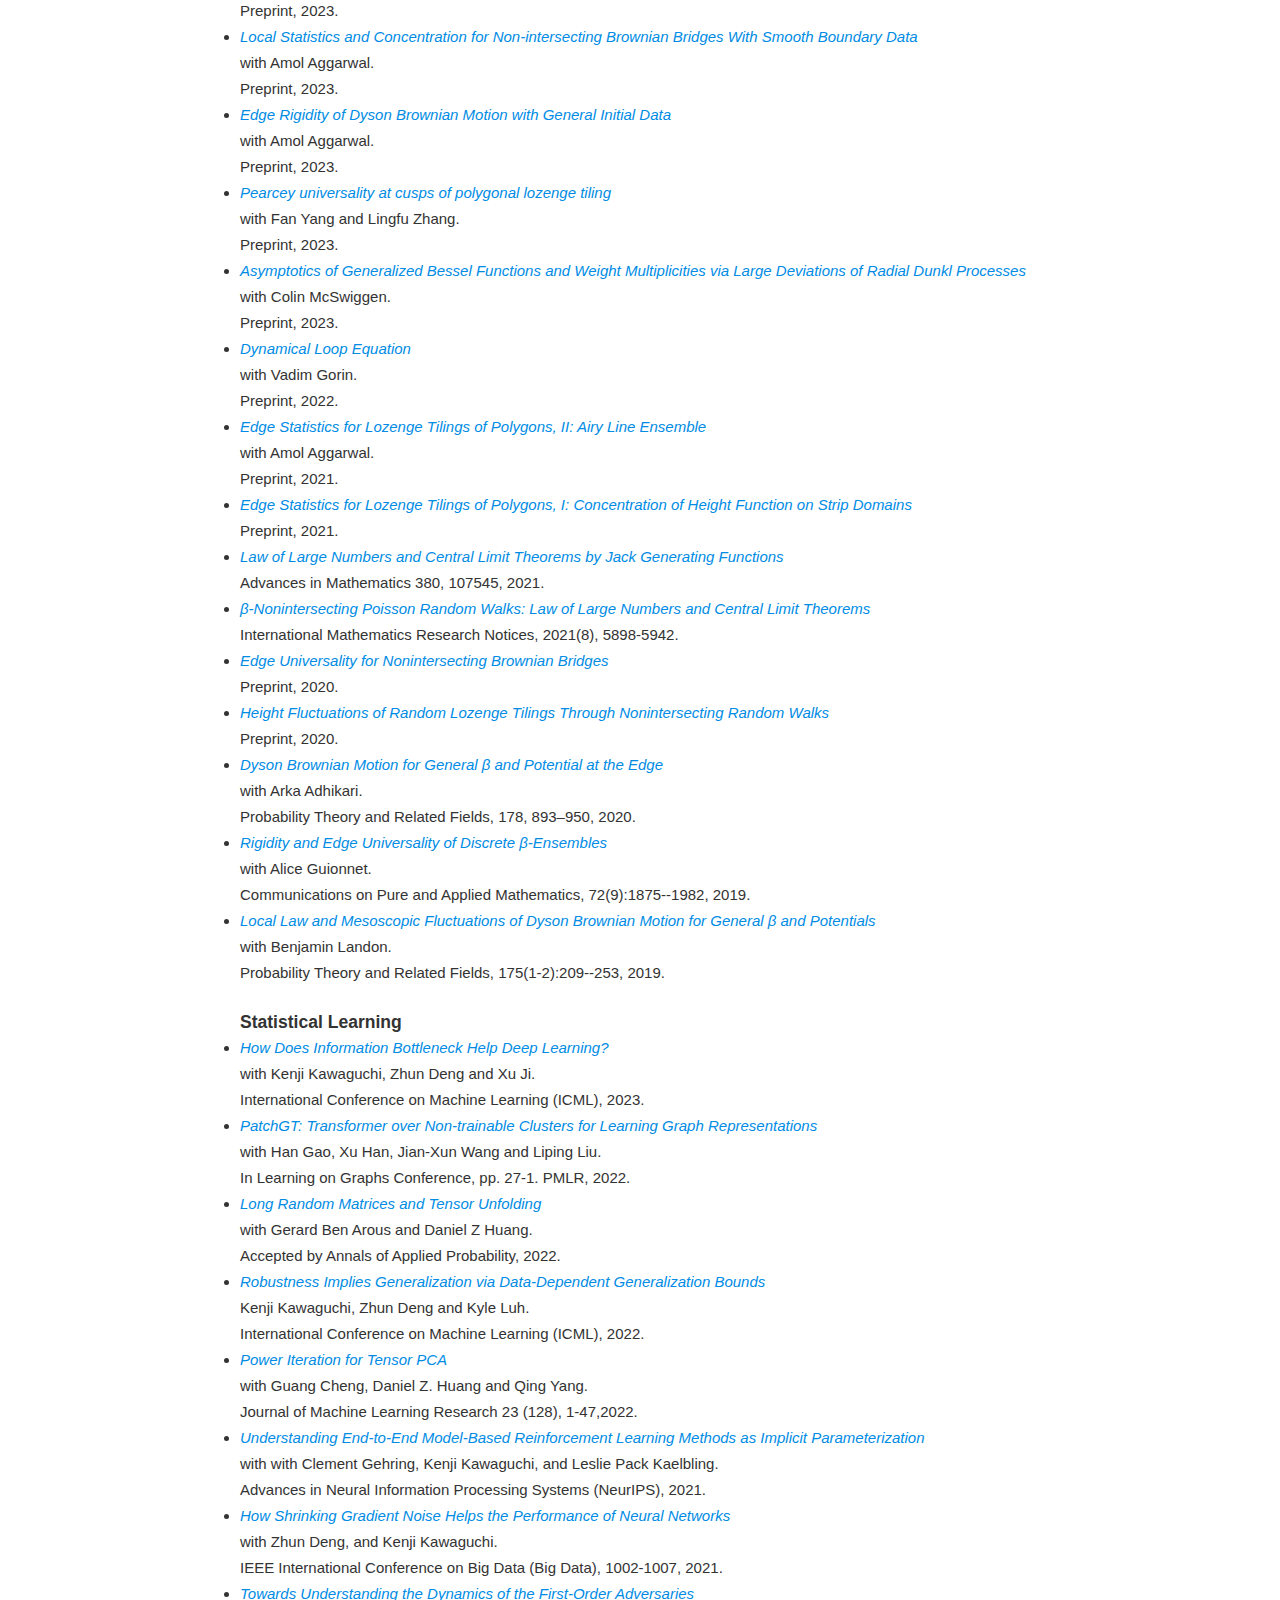
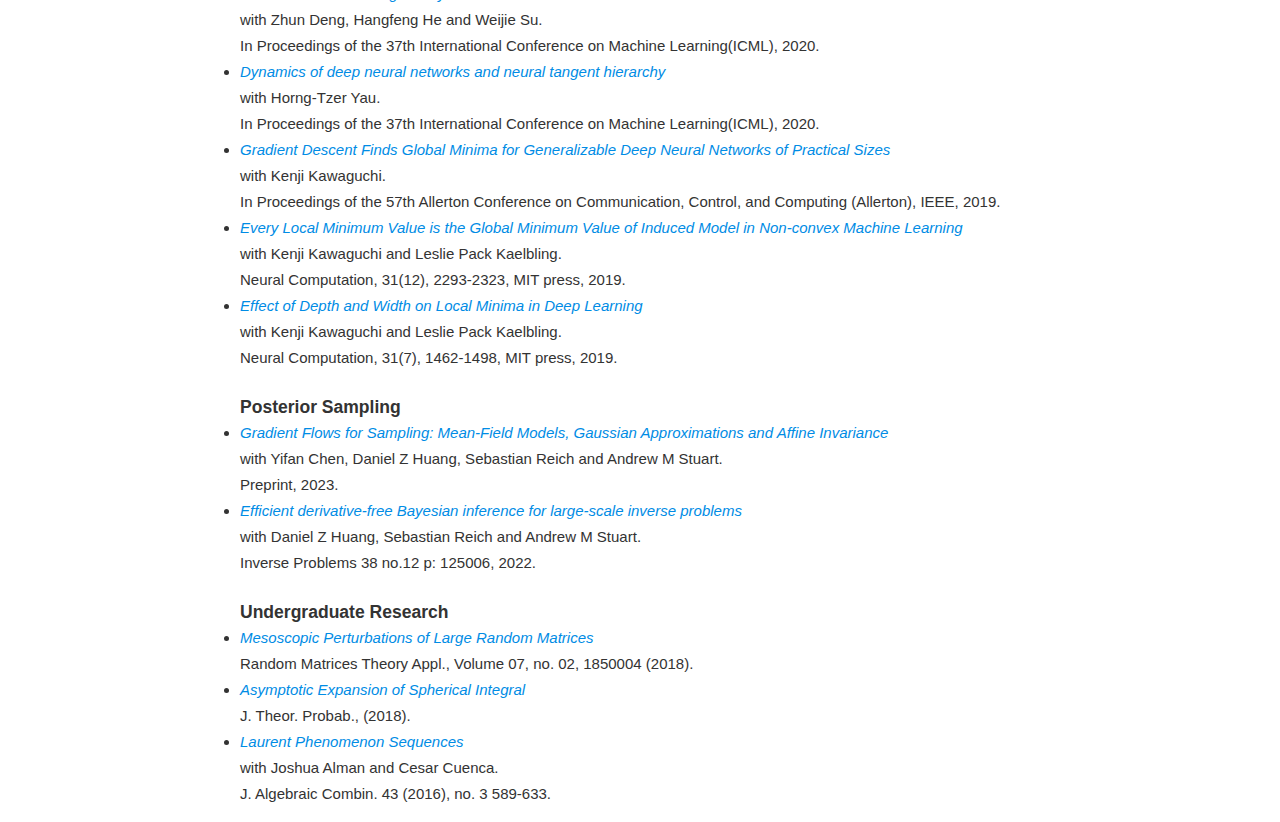
==== commit 2af470f9: "update CV" ====
--- a/research.html
+++ b/research.html
@@ -72,11 +72,11 @@
 
 					<li><i><a href="https://arxiv.org/abs/2106.07146" target="_blank">Large Deviations Asymptotics of Rectangular Spherical Integral</a></i>
 					<br>with Alice Guionnet.
-					<br> Preprint, 2021. </li> 
+					<br> Accepted by Journal of Functional Analysis, 2023. </li> 
 
 					<li><i><a href="https://arxiv.org/abs/2102.00963" target="_blank">Spectrum of Random d-regular Graphs Up to the Edge</a></i>
 					<br>with Horng-Tzer Yau.
-					<br> Accepted by Communications on Pure and Applied Mathematics, 2022. </li> 
+					<br> Accepted by Communications on Pure and Applied Mathematics, 2023. </li> 
 
 <li><a href="https://arxiv.org/abs/1807.06465" target="_blank">Invertibility of adjacency matrices for random d-regular graphs</a></i>
    					<!-- <span class="abstract"> We prove that the adjacency matrices for random d-regular graphs
@@ -161,6 +161,11 @@
 			<div id="smallbox">
 			<h3>Interacting Particle Systems and Random Tilings</h3>
 				<ul class="inside">
+<li><i><a href="https://arxiv.org/abs/2308.11908" target="_blank">Strong Characterization for the Airy Line Ensemble</a></i>	
+					<br>with Amol Aggarwal.
+					<br>Preprint, 2023.
+					</li> 
+
 <li><i><a href="https://arxiv.org/abs/2308.04318" target="_blank">Local Statistics and Concentration for Non-intersecting Brownian Bridges With Smooth Boundary Data</a></i>	
 					<br>with Amol Aggarwal.
 					<br>Preprint, 2023.
@@ -333,17 +338,19 @@
 			<div id="smallbox">
 			<h3>Posterior Sampling</h3>
 				<ul class="inside">
+					<li><i><a href="https://arxiv.org/abs/2302.11024" target="_blank">
+					Gradient Flows for Sampling: Mean-Field Models, Gaussian Approximations and Affine Invariance</a></i>
+					<br> with Yifan Chen, Daniel Z Huang, Sebastian Reich and Andrew M Stuart.
+					<br>Preprint, 2023.
+					</li>
+
 					<li><i><a href="https://arxiv.org/abs/2204.04386" target="_blank">
 					Efficient derivative-free Bayesian inference for large-scale inverse problems</a></i>
 					<br> with Daniel Z Huang, Sebastian Reich and Andrew M Stuart.
 					<br> Inverse Problems 38 no.12 p: 125006, 2022.
 					</li>
 					
-					<li><i><a href="https://arxiv.org/abs/2302.11024" target="_blank">
-					Gradient Flows for Sampling: Mean-Field Models, Gaussian Approximations and Affine Invariance</a></i>
-					<br> with Yifan Chen, Daniel Z Huang, Sebastian Reich and Andrew M Stuart.
-					<br>Preprint, 2023.
-					</li>
+					
 					
 
 
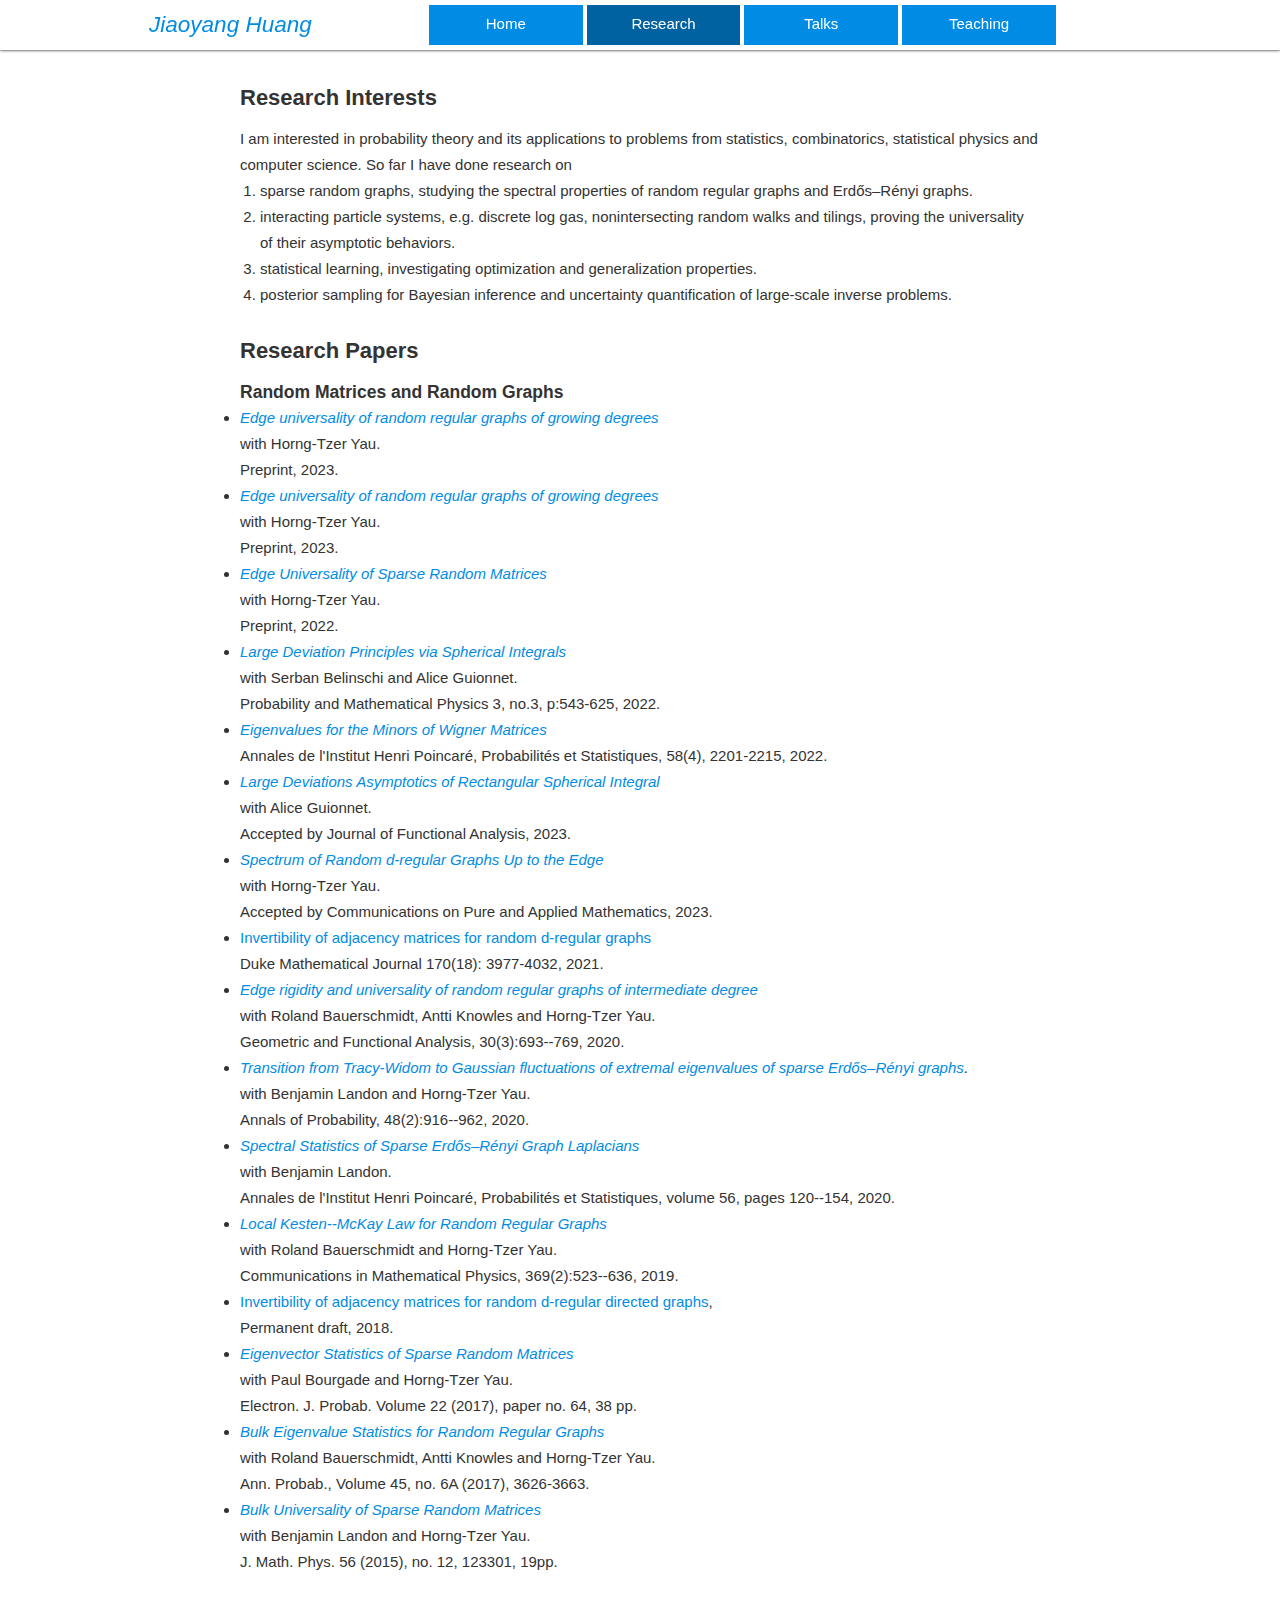
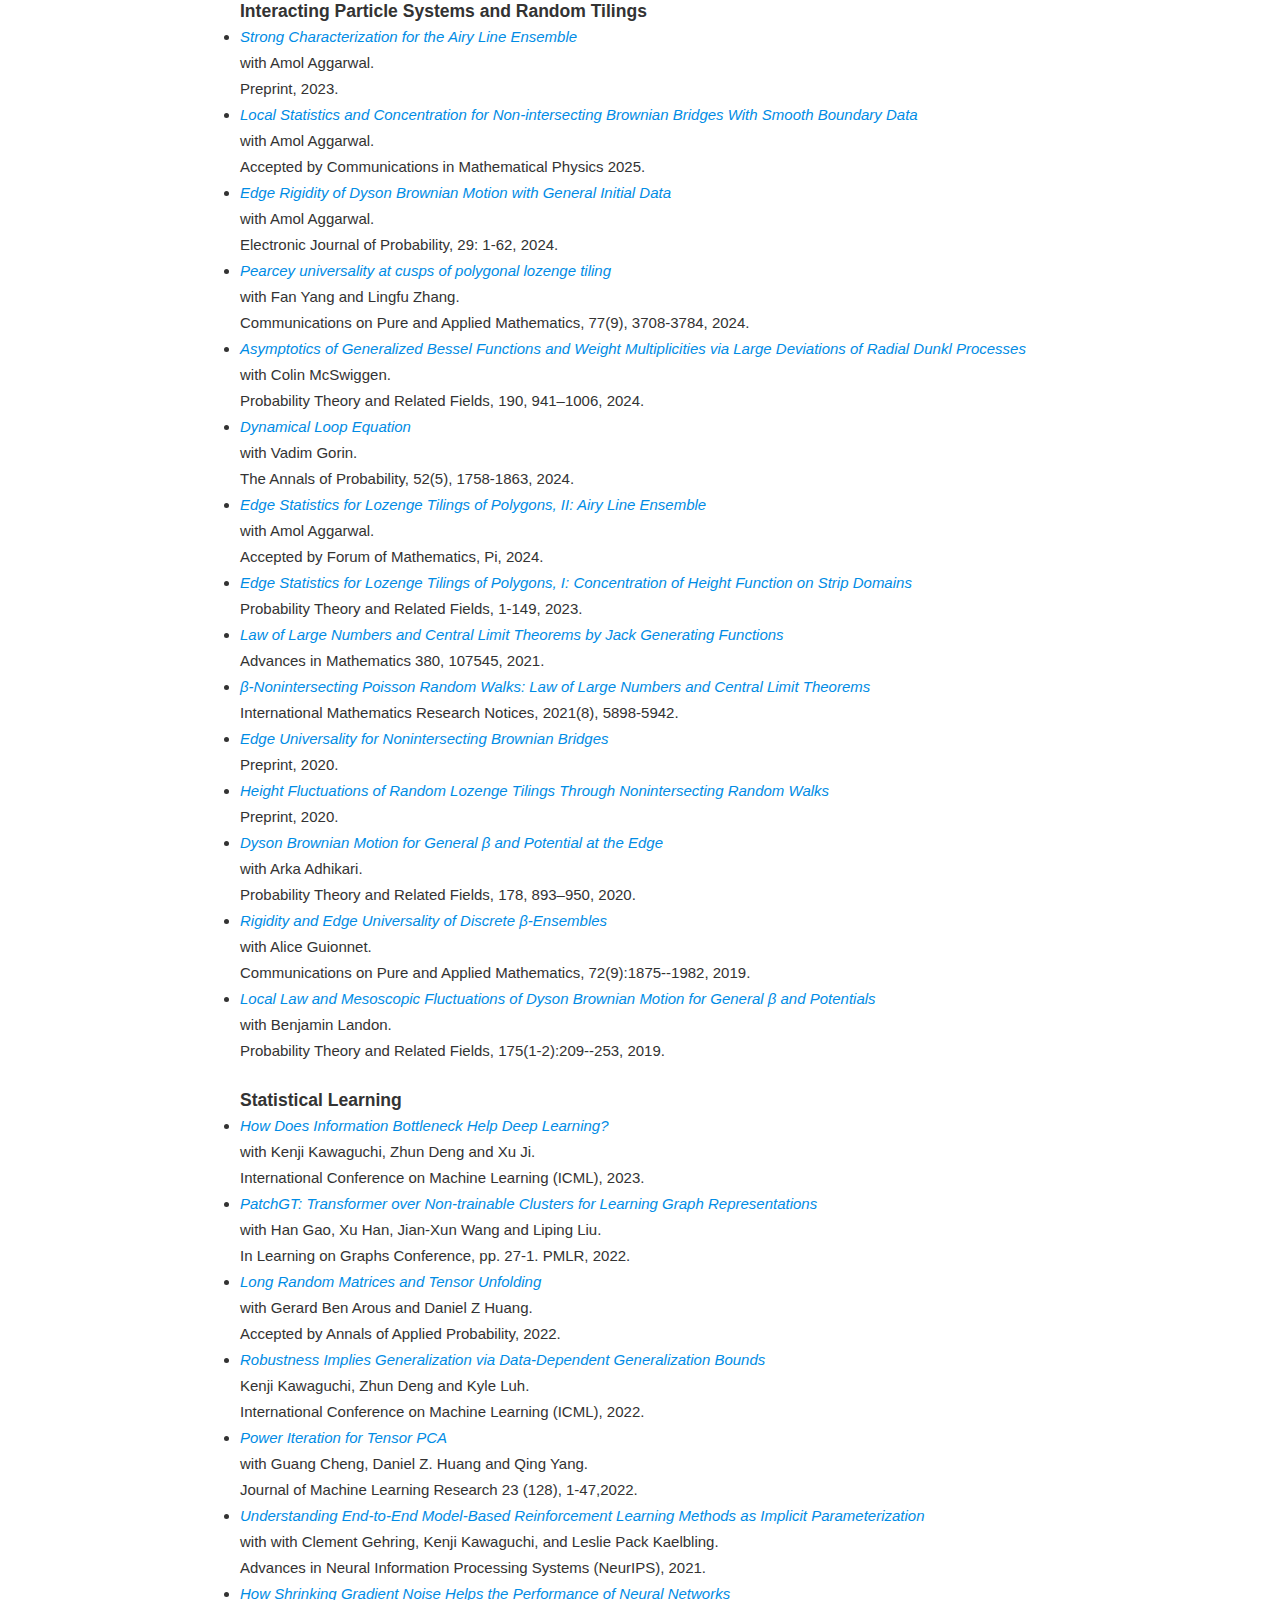
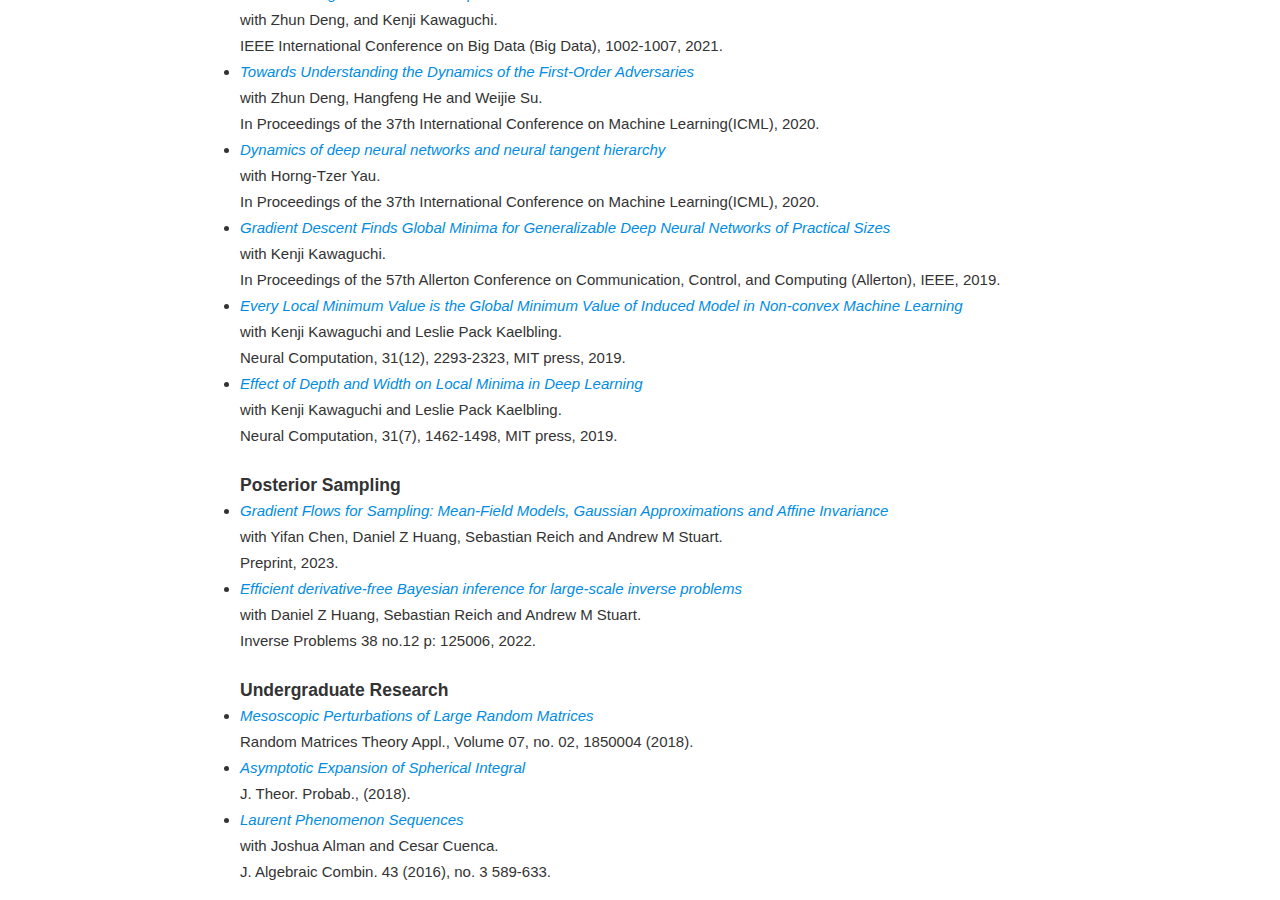
==== commit 05ba255d: "updated CV, and updated research page" ====
--- a/research.html
+++ b/research.html
@@ -54,6 +54,11 @@
 			<h3>Random Matrices and Random Graphs</h3>
 				<ul class="inside">
 
+					<li><i><a href="https://arxiv.org/abs/2305.01428" target="_blank">Edge universality of random regular graphs of growing degrees</a></i>
+						<br>with Horng-Tzer Yau.
+						<br> Preprint, 2023. </li> 
+
+
 <li><i><a href="https://arxiv.org/abs/2305.01428" target="_blank">Edge universality of random regular graphs of growing degrees</a></i>
 					<br>with Horng-Tzer Yau.
 					<br> Preprint, 2023. </li> 
@@ -168,37 +173,37 @@
 
 <li><i><a href="https://arxiv.org/abs/2308.04318" target="_blank">Local Statistics and Concentration for Non-intersecting Brownian Bridges With Smooth Boundary Data</a></i>	
 					<br>with Amol Aggarwal.
-					<br>Preprint, 2023.
+					<br>Accepted by  Communications in Mathematical Physics 2025.
 					</li> 
 
 <li><i><a href="https://arxiv.org/abs/2308.04236" target="_blank">Edge Rigidity of Dyson Brownian Motion with General Initial Data</a></i>	
 					<br>with Amol Aggarwal.
-					<br>Preprint, 2023.
+					<br>Electronic Journal of  Probability, 29: 1-62, 2024.
 					</li> 
 
 <li><i><a href="https://arxiv.org/abs/2306.01178" target="_blank">Pearcey universality at cusps of polygonal lozenge tiling</a></i>	
 					<br>with Fan Yang and Lingfu Zhang.
-					<br>Preprint, 2023.
+					<br>Communications on Pure and Applied Mathematics, 77(9), 3708-3784, 2024.
 					</li> 
 
 <li><i><a href="https://arxiv.org/abs/2305.04131" target="_blank">Asymptotics of Generalized Bessel Functions and Weight Multiplicities via Large Deviations of Radial Dunkl Processes</a></i>	
 					<br>with Colin McSwiggen.
-					<br>Preprint, 2023.
+					<br>Probability Theory and Related Fields, 190, 941–1006, 2024.
 					</li> 
 
 <li><i><a href="https://arxiv.org/abs/2205.15785" target="_blank">Dynamical Loop Equation</a></i>	
 					<br>with Vadim Gorin.
-					<br>Preprint, 2022.
+					<br>The Annals of Probability, 52(5), 1758-1863,  2024.
 					</li> 
 
 
 					<li><i><a href="https://arxiv.org/abs/2108.12874" target="_blank">Edge Statistics for Lozenge Tilings of Polygons, II: Airy Line Ensemble</a></i>	
 					<br>with Amol Aggarwal.
-					<br>Preprint, 2021.
+					<br>Accepted by Forum of Mathematics, Pi, 2024.
 					</li> 
 
 					<li><i><a href="https://arxiv.org/abs/2108.12872" target="_blank">Edge Statistics for Lozenge Tilings of Polygons, I: Concentration of Height Function on Strip Domains</a></i>
-					<br>Preprint, 2021.
+					<br>Probability Theory and Related Fields, 1-149, 2023.
 					</li> 
 
 	<li><i><a href="https://arxiv.org/abs/1807.09928" target="_blank">
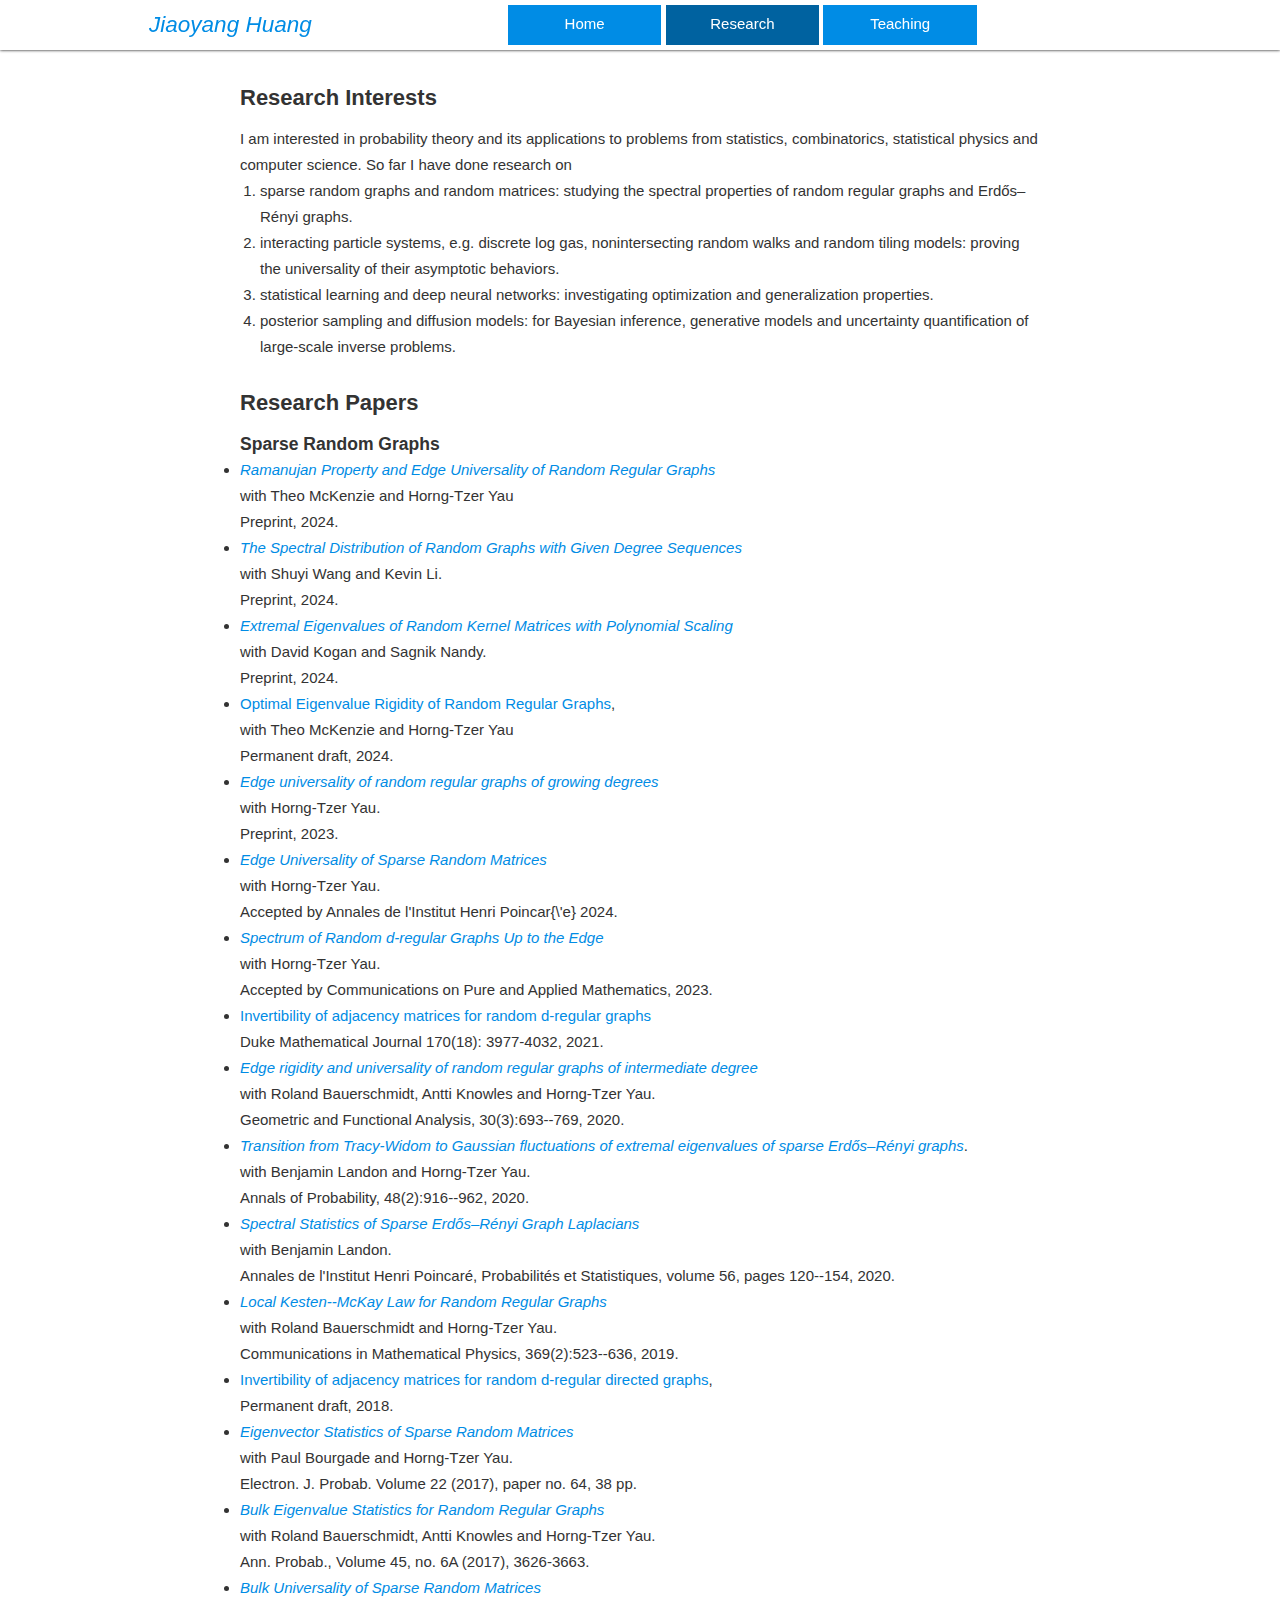
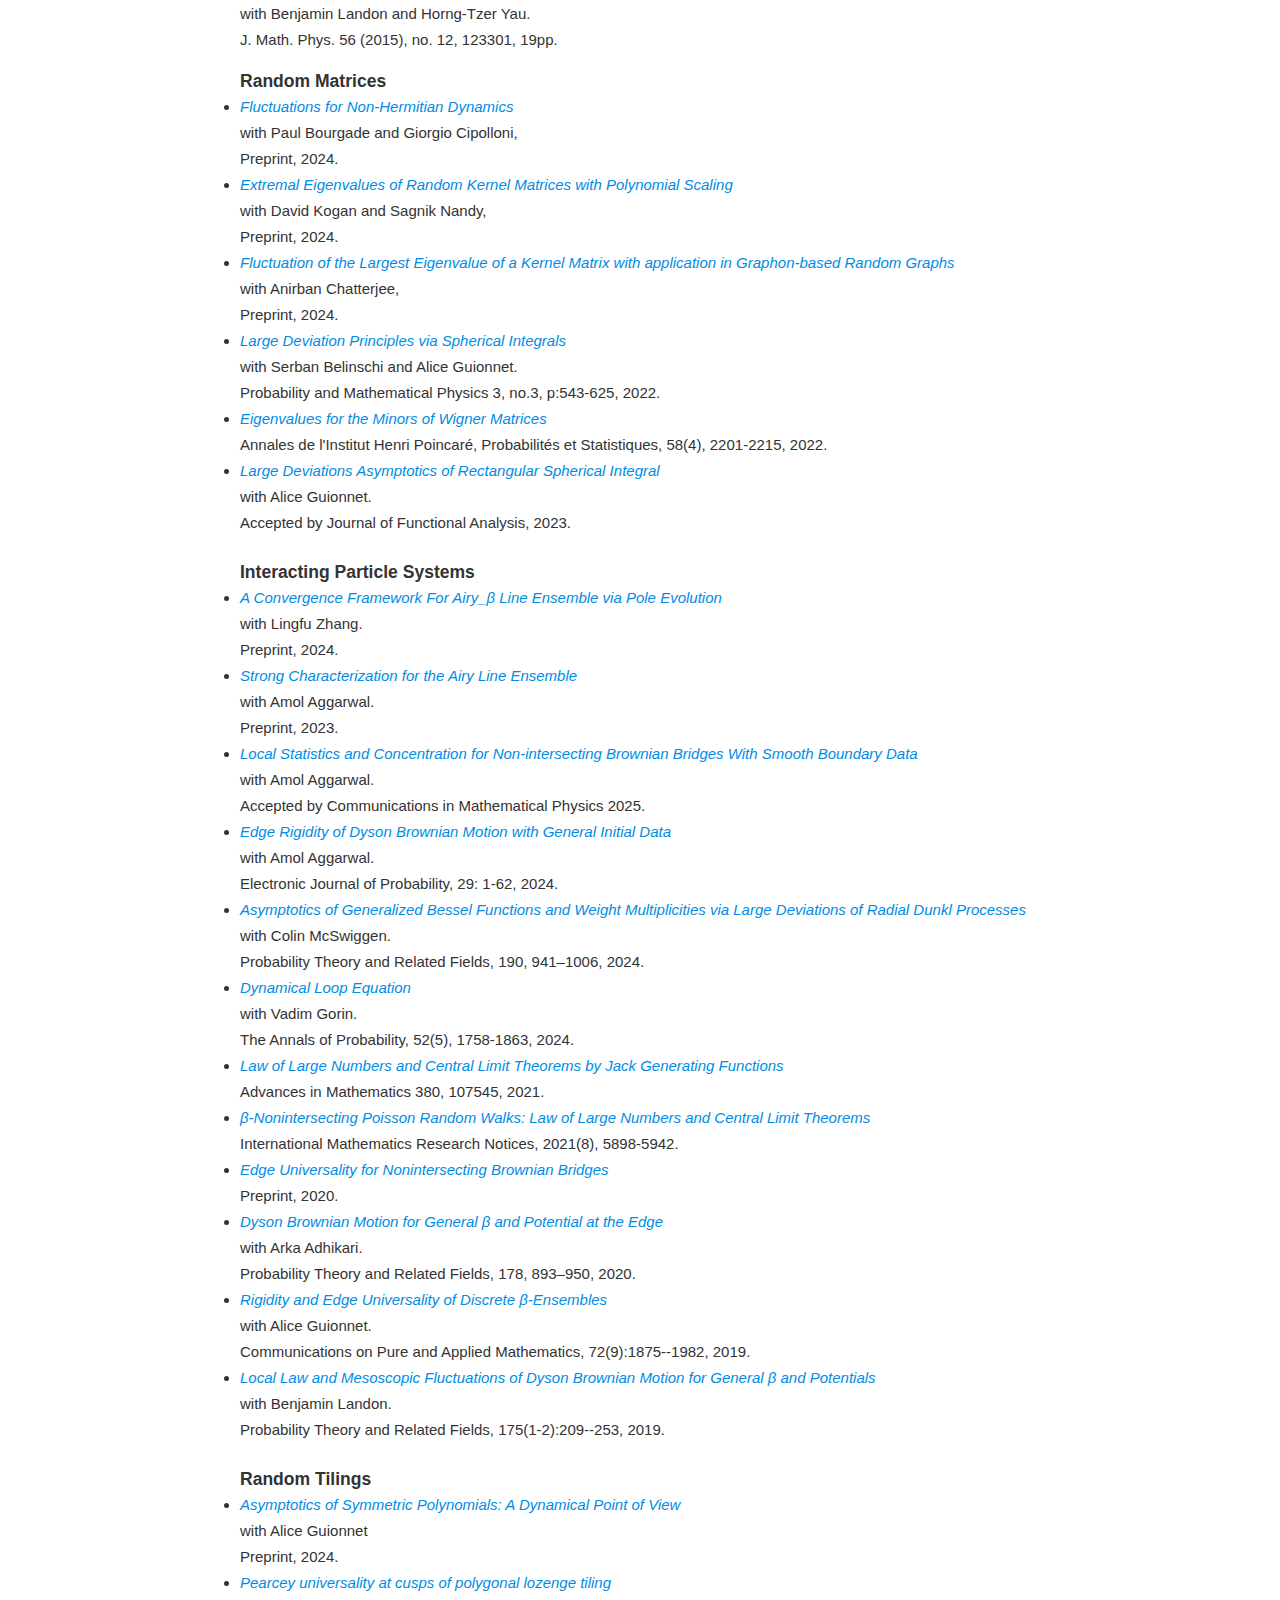
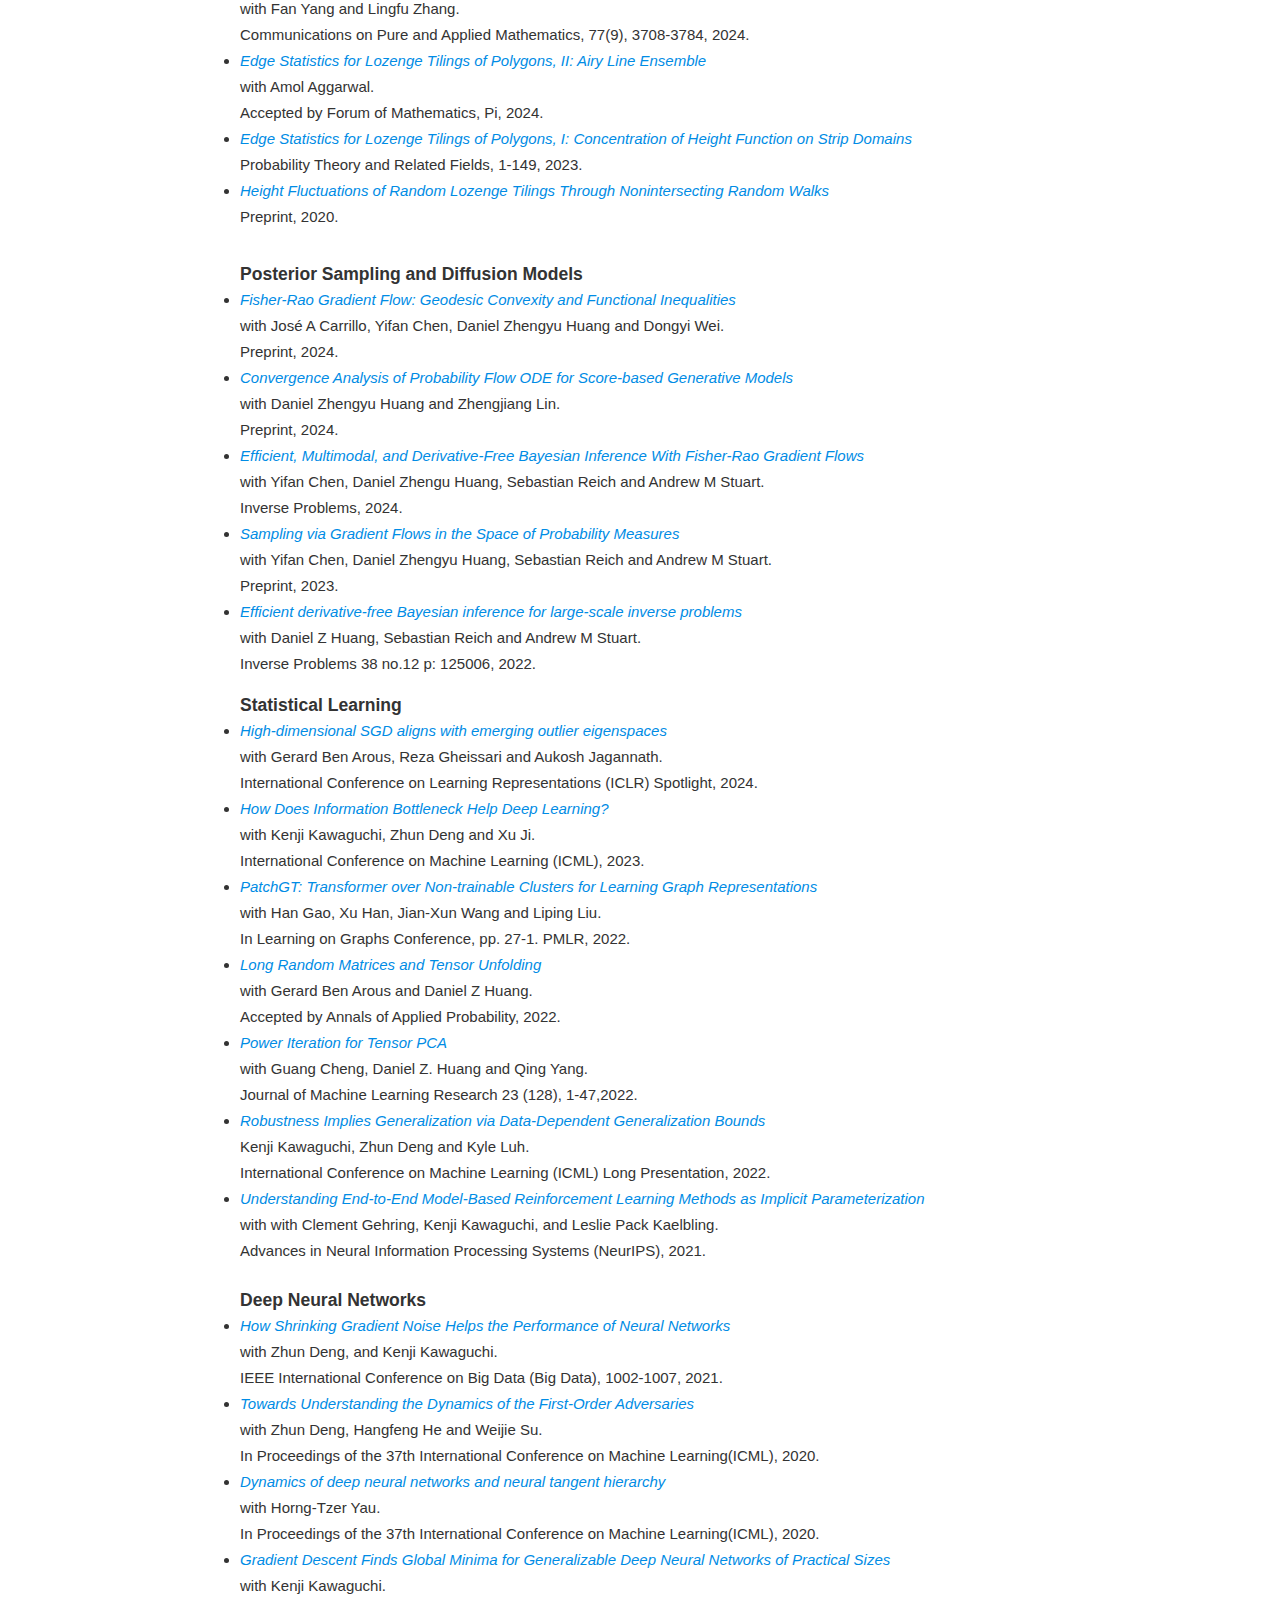
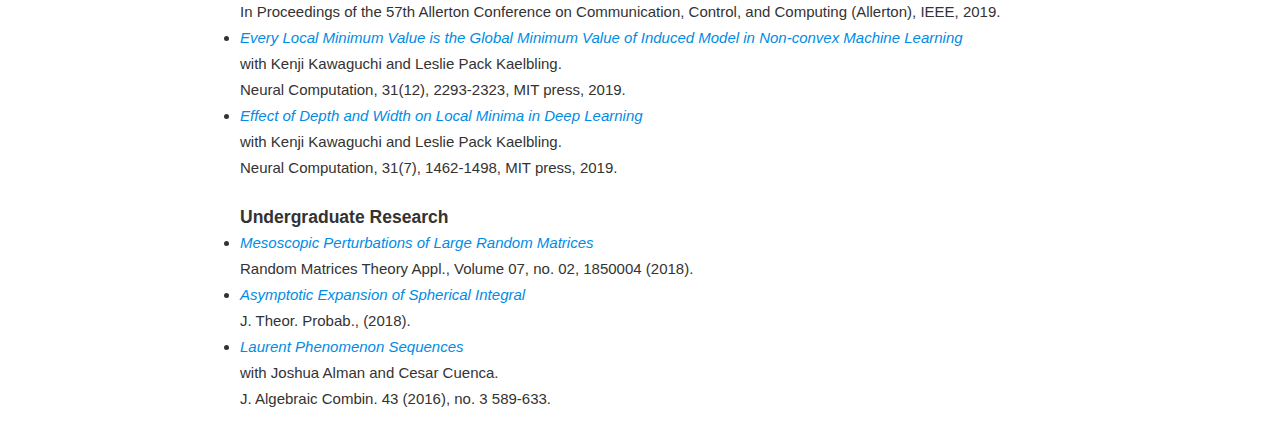
==== commit a3c40223: "updated CV, research, and teaching" ====
--- a/research.html
+++ b/research.html
@@ -23,7 +23,6 @@
 					<ul>
 						<li><a href="index.html">Home</a></li>
 						<li class="dark"><a>Research</a></li>
-						<li><a href="talks.html">Talks</a></li>
 						<li><a href="teaching.html">Teaching</a></li>
 					</ul>
 				</nav>
@@ -38,27 +37,43 @@
 			<p> I am interested in probability theory and its applications to problems from  statistics, combinatorics, statistical physics and computer science. 
 			 So far I have done research on 
 			 <ol>
-			 <li>sparse random graphs, studying the spectral properties of random regular graphs and Erdős–Rényi graphs. </li>
-			 <li>interacting particle systems, e.g. discrete log gas, nonintersecting random walks and tilings, proving the universality of their asymptotic behaviors. </li>
-			 <li>statistical learning, investigating optimization and generalization properties. </li>
-			<li>posterior sampling for Bayesian inference and uncertainty quantification of large-scale inverse problems. </li>
+			 <li>sparse random graphs and random matrices: studying the spectral properties of random regular graphs and Erdős–Rényi graphs. </li>
+			 <li>interacting particle systems, e.g. discrete log gas, nonintersecting random walks and random tiling models: proving the universality of their asymptotic behaviors. </li>
+			 <li>statistical learning and deep neural networks: investigating optimization and generalization properties. </li>
+			<li>posterior sampling and diffusion models: for Bayesian inference, generative models and uncertainty quantification of large-scale inverse problems. </li>
 			 </ol>
 			
 			 
 			 </p>
 	<div>
+
 	<div id="box">
 		
 		<h2>Research Papers</h2>
 			<div>
-			<h3>Random Matrices and Random Graphs</h3>
+			<h3>Sparse Random Graphs</h3>
 				<ul class="inside">
 
-					<li><i><a href="https://arxiv.org/abs/2305.01428" target="_blank">Edge universality of random regular graphs of growing degrees</a></i>
-						<br>with Horng-Tzer Yau.
-						<br> Preprint, 2023. </li> 
-
-
+<li><i><a href="https://arxiv.org/abs/2412.20263" target="_blank">Ramanujan Property and Edge Universality of Random Regular Graphs</a></i>
+						<br>with Theo McKenzie and Horng-Tzer Yau
+						<br> Preprint, 2024. </li> 
+					
+<li><i><a href="https://arxiv.org/abs/2412.02087" target="_blank">The Spectral Distribution of Random Graphs with Given Degree Sequences</a></i>
+							<br>with Shuyi Wang and  Kevin Li.
+							<br> Preprint, 2024. </li> 
+					
+<li><i><a href="https://arxiv.org/abs/2410.17515" target="_blank">Extremal Eigenvalues of Random Kernel Matrices with Polynomial Scaling</a></i>
+								<br>with David Kogan and Sagnik Nandy.
+								<br> Preprint, 2024. </li> 
+
+<li><a href="https://arxiv.org/abs/1806.01382" target="_blank">Optimal Eigenvalue Rigidity of Random Regular Graphs</a></i>,	
+								
+	<br>with Theo McKenzie and Horng-Tzer Yau			 
+				<br>Permanent draft, 2024. </li>
+								
+				
+
+									   
 <li><i><a href="https://arxiv.org/abs/2305.01428" target="_blank">Edge universality of random regular graphs of growing degrees</a></i>
 					<br>with Horng-Tzer Yau.
 					<br> Preprint, 2023. </li> 
@@ -66,18 +81,8 @@
 
 <li><i><a href="https://arxiv.org/abs/2206.06580" target="_blank">Edge Universality of Sparse Random Matrices</a></i>
 					<br>with Horng-Tzer Yau.
-					<br> Preprint, 2022. </li> 
-
-<li><i><a href="https://arxiv.org/abs/2004.07117" target="_blank">Large Deviation Principles via Spherical Integrals</a></i>
-					<br>with Serban Belinschi and Alice Guionnet.
-					<br> Probability and Mathematical Physics 3, no.3, p:543-625, 2022. </li> 
-
-					<li><i><a href="https://arxiv.org/abs/1907.10214" target="_blank">Eigenvalues for the Minors of Wigner Matrices</a></i>
-					<br> Annales de l'Institut Henri Poincar&eacute;, Probabilit&eacute;s et Statistiques, 58(4), 2201-2215, 2022. </li> 
-
-					<li><i><a href="https://arxiv.org/abs/2106.07146" target="_blank">Large Deviations Asymptotics of Rectangular Spherical Integral</a></i>
-					<br>with Alice Guionnet.
-					<br> Accepted by Journal of Functional Analysis, 2023. </li> 
+					<br> Accepted by Annales de l'Institut Henri Poincar{\'e}  2024. </li> 
+
 
 					<li><i><a href="https://arxiv.org/abs/2102.00963" target="_blank">Spectrum of Random d-regular Graphs Up to the Edge</a></i>
 					<br>with Horng-Tzer Yau.
@@ -163,9 +168,57 @@
 					
 				</ul>
 			<div>
+				<div>
+					<h3>Random Matrices</h3>
+						<ul class="inside">
+
+
+
+				
+							<li><i><a href="https://arxiv.org/abs/2409.02902" target="_blank">Fluctuations for Non-Hermitian Dynamics</a></i>
+								<br>with Paul Bourgade and Giorgio Cipolloni,	
+								<br>Preprint, 2024.
+										</li> 
+	  
+   
+   <li><i><a href="https://arxiv.org/abs/2410.17515" target="_blank">
+	Extremal Eigenvalues of Random Kernel Matrices with Polynomial Scaling</a></i>
+	<br>with David Kogan and Sagnik Nandy,
+	<br>Preprint, 2024.
+	</li>  	
+
+	 
+	<li><i><a href="https://arxiv.org/abs/2401.01866" target="_blank">
+		Fluctuation of the Largest Eigenvalue of a Kernel Matrix with application in Graphon-based Random Graphs</a></i>
+		<br>with Anirban Chatterjee,
+		<br>Preprint, 2024.
+		</li>  	
+	
+
+						
+<li><i><a href="https://arxiv.org/abs/2004.07117" target="_blank">Large Deviation Principles via Spherical Integrals</a></i>
+	<br>with Serban Belinschi and Alice Guionnet.
+	<br> Probability and Mathematical Physics 3, no.3, p:543-625, 2022. </li> 
+
+	<li><i><a href="https://arxiv.org/abs/1907.10214" target="_blank">Eigenvalues for the Minors of Wigner Matrices</a></i>
+	<br> Annales de l'Institut Henri Poincar&eacute;, Probabilit&eacute;s et Statistiques, 58(4), 2201-2215, 2022. </li> 
+
+	<li><i><a href="https://arxiv.org/abs/2106.07146" target="_blank">Large Deviations Asymptotics of Rectangular Spherical Integral</a></i>
+	<br>with Alice Guionnet.
+	<br> Accepted by Journal of Functional Analysis, 2023. </li> 
+						</ul>
+				<div>			
+
 			<div id="smallbox">
-			<h3>Interacting Particle Systems and Random Tilings</h3>
+			<h3>Interacting Particle Systems</h3>
 				<ul class="inside">
+					<li><i><a href="https://arxiv.org/abs/2308.11908" target="_blank">A Convergence Framework For Airy_&beta; Line Ensemble via Pole Evolution</a></i>	
+						<br>with Lingfu Zhang.
+						<br>Preprint, 2024.
+						</li> 
+
+
+
 <li><i><a href="https://arxiv.org/abs/2308.11908" target="_blank">Strong Characterization for the Airy Line Ensemble</a></i>	
 					<br>with Amol Aggarwal.
 					<br>Preprint, 2023.
@@ -181,10 +234,7 @@
 					<br>Electronic Journal of  Probability, 29: 1-62, 2024.
 					</li> 
 
-<li><i><a href="https://arxiv.org/abs/2306.01178" target="_blank">Pearcey universality at cusps of polygonal lozenge tiling</a></i>	
-					<br>with Fan Yang and Lingfu Zhang.
-					<br>Communications on Pure and Applied Mathematics, 77(9), 3708-3784, 2024.
-					</li> 
+
 
 <li><i><a href="https://arxiv.org/abs/2305.04131" target="_blank">Asymptotics of Generalized Bessel Functions and Weight Multiplicities via Large Deviations of Radial Dunkl Processes</a></i>	
 					<br>with Colin McSwiggen.
@@ -197,14 +247,6 @@
 					</li> 
 
 
-					<li><i><a href="https://arxiv.org/abs/2108.12874" target="_blank">Edge Statistics for Lozenge Tilings of Polygons, II: Airy Line Ensemble</a></i>	
-					<br>with Amol Aggarwal.
-					<br>Accepted by Forum of Mathematics, Pi, 2024.
-					</li> 
-
-					<li><i><a href="https://arxiv.org/abs/2108.12872" target="_blank">Edge Statistics for Lozenge Tilings of Polygons, I: Concentration of Height Function on Strip Domains</a></i>
-					<br>Probability Theory and Related Fields, 1-149, 2023.
-					</li> 
 
 	<li><i><a href="https://arxiv.org/abs/1807.09928" target="_blank">
 					Law of Large Numbers and Central Limit Theorems by Jack Generating Functions</a></i>
@@ -221,11 +263,6 @@
 					</li> 
 					
 					
-					<li><i><a href="https://arxiv.org/abs/2011.01751" target="_blank">
-					Height Fluctuations of Random Lozenge Tilings Through Nonintersecting Random Walks</a></i>
-					<br>Preprint, 2020.
-					</li>  
-					
 					 
 					
 					<li><i><a href="https://arxiv.org/abs/1810.08308" target="_blank">
@@ -251,11 +288,102 @@
 				</ul>
 			<div>
 
+			
+				<div id="smallbox">
+					<h3>Random Tilings</h3>
+						<ul class="inside">
+
+
+
+
+	  	<li><i><a href="https://arxiv.org/abs/2409.04621" target="_blank">Asymptotics of Symmetric Polynomials: A Dynamical Point of View</a></i>
+			<br>with Alice Guionnet		
+			<br>Preprint, 2024.
+					</li> 
+					
+							<li><i><a href="https://arxiv.org/abs/2306.01178" target="_blank">Pearcey universality at cusps of polygonal lozenge tiling</a></i>	
+								<br>with Fan Yang and Lingfu Zhang.
+								<br>Communications on Pure and Applied Mathematics, 77(9), 3708-3784, 2024.
+								</li> 
+							
+							
+					<li><i><a href="https://arxiv.org/abs/2108.12874" target="_blank">Edge Statistics for Lozenge Tilings of Polygons, II: Airy Line Ensemble</a></i>	
+						<br>with Amol Aggarwal.
+						<br>Accepted by Forum of Mathematics, Pi, 2024.
+						</li> 
+	
+						<li><i><a href="https://arxiv.org/abs/2108.12872" target="_blank">Edge Statistics for Lozenge Tilings of Polygons, I: Concentration of Height Function on Strip Domains</a></i>
+						<br>Probability Theory and Related Fields, 1-149, 2023.
+						</li> 
+						
+
+					<li><i><a href="https://arxiv.org/abs/2011.01751" target="_blank">
+						Height Fluctuations of Random Lozenge Tilings Through Nonintersecting Random Walks</a></i>
+						<br>Preprint, 2020.
+						</li>  	
+
+						</ul>
+				<div>
 			<div id="smallbox">
+
+			
+				<div id="smallbox">
+					<h3>Posterior Sampling and Diffusion Models</h3>
+						<ul class="inside">
+		
+		
+							<li><i><a href="https://arxiv.org/abs/2407.15693" target="_blank">
+								Fisher-Rao Gradient Flow: Geodesic Convexity and Functional Inequalities</a></i>
+								<br> with Jos&eacute; A Carrillo, Yifan Chen, Daniel Zhengyu Huang and Dongyi Wei.
+								<br>Preprint, 2024.
+								</li>
+		
+								<li><i><a href="https://arxiv.org/abs/2404.09730" target="_blank">
+									Convergence Analysis of Probability Flow ODE for Score-based Generative Models</a></i>
+									<br> with Daniel Zhengyu Huang and Zhengjiang Lin.
+									<br>Preprint, 2024.
+									</li>
+		
+		   
+							
+							
+									<li><i><a href="https://arxiv.org/abs/2406.17263" target="_blank">
+										Efficient, Multimodal, and Derivative-Free Bayesian Inference With Fisher-Rao Gradient Flows</a></i>
+									<br> with Yifan Chen, Daniel Zhengu Huang, Sebastian Reich and Andrew M Stuart.
+									<br>Inverse Problems, 2024.
+									</li>
+		
+							<li><i><a href="https://arxiv.org/abs/2310.03597" target="_blank">
+								Sampling via Gradient Flows in the Space of Probability Measures</a></i>
+							<br> with Yifan Chen, Daniel Zhengyu Huang, Sebastian Reich and Andrew M Stuart.
+							<br>Preprint, 2023.
+							</li>
+		
+							<li><i><a href="https://arxiv.org/abs/2204.04386" target="_blank">
+							Efficient derivative-free Bayesian inference for large-scale inverse problems</a></i>
+							<br> with Daniel Z Huang, Sebastian Reich and Andrew M Stuart.
+							<br> Inverse Problems 38 no.12 p: 125006, 2022.
+							</li>
+							
+							
+						
+							
+								
+		
+		
+		
+						</ul>
+					<div>
+					
 			<h3>Statistical Learning</h3>
 				<ul class="inside">
 			
 
+					<li><i><a href="https://arxiv.org/abs/2310.03010" target="_blank">
+						High-dimensional SGD aligns with emerging outlier eigenspaces</a></i>
+						<br> with Gerard Ben Arous, Reza Gheissari and Aukosh Jagannath.
+						<br> International Conference on Learning Representations (ICLR) Spotlight, 2024.
+						</li>   
 
  <li><i><a href="https://arxiv.org/abs/2305.18887" target="_blank">
 					How Does Information Bottleneck Help Deep Learning?</a></i>
@@ -276,20 +404,18 @@
 					<br> Accepted by Annals of Applied Probability, 2022.
 					</li>
 
+
+<li><i><a href="https://arxiv.org/abs/2012.13669" target="_blank">
+	Power Iteration for Tensor PCA</a></i>
+	<br> with Guang Cheng, Daniel Z. Huang and Qing Yang.
+	<br>Journal of Machine Learning Research 23 (128), 1-47,2022.
+	</li>
+
 <li><i><a href="https://arxiv.org/abs/2206.13497" target="_blank">
 					Robustness Implies Generalization via Data-Dependent Generalization Bounds</a></i>
 					<br> Kenji Kawaguchi, Zhun Deng and Kyle Luh.
-					<br>International Conference on Machine Learning (ICML), 2022.
-					</li>
-
-
-
-<li><i><a href="https://arxiv.org/abs/2012.13669" target="_blank">
-					Power Iteration for Tensor PCA</a></i>
-					<br> with Guang Cheng, Daniel Z. Huang and Qing Yang.
-					<br>Journal of Machine Learning Research 23 (128), 1-47,2022.
-					</li>
-
+					<br>International Conference on Machine Learning (ICML) Long Presentation, 2022.
+					</li>
 
 
 <li><i><a href="https://openreview.net/forum?id=xj2sE--Q90e" target="_blank">
@@ -298,71 +424,52 @@
 					<br>Advances in Neural Information Processing Systems (NeurIPS), 2021.
 					</li>
 
-<li><i><a href="https://ieeexplore.ieee.org/document/9671966" target="_blank">
-					How Shrinking Gradient Noise Helps the Performance of Neural Networks</a></i>
-					<br>with Zhun Deng, and Kenji Kawaguchi.
-					<br>IEEE International Conference on Big Data (Big Data), 1002-1007,  2021.
-					</li>
-
-
-					<li><i><a href="https://arxiv.org/abs/2010.10650" target="_blank">
-					Towards Understanding the Dynamics of the First-Order Adversaries</a></i>
-					<br>with Zhun Deng, Hangfeng He and Weijie Su.
-					<br>In Proceedings of the 37th International Conference on Machine Learning(ICML),  2020.
-					</li>
-					
-					<li><i><a href="https://arxiv.org/abs/1909.08156" target="_blank">Dynamics of deep neural networks and neural tangent hierarchy</a></i>
-					<br>with Horng-Tzer Yau.
-					<br>In Proceedings of the 37th International Conference on Machine Learning(ICML),  2020.
-					</li>
-					
-					<li><i><a href="https://arxiv.org/abs/1908.02419" target="_blank">
-					Gradient Descent Finds Global Minima for Generalizable Deep Neural Networks of Practical Sizes</a></i>
-					<br>with Kenji Kawaguchi.
-					<br>In Proceedings of the 57th Allerton Conference on Communication, Control, and Computing (Allerton), IEEE, 2019.
-					</li>  
-					
-					<li><i><a href="https://arxiv.org/abs/1904.03673" target="_blank">
-					Every Local Minimum Value is the Global Minimum Value of Induced Model in Non-convex Machine Learning</a></i>
-					<br>with Kenji Kawaguchi and Leslie Pack Kaelbling.
-					<br>Neural Computation, 31(12), 2293-2323, MIT press, 2019.
-					</li>  
-					
-					<li><i><a href="https://arxiv.org/abs/1811.08150" target="_blank">
-					Effect of Depth and Width on Local Minima in Deep Learning</a></i>
-					<br>with Kenji Kawaguchi and Leslie Pack Kaelbling.
-					<br>Neural Computation, 31(7), 1462-1498, MIT press, 2019.
-					</li>  
-					
+
 					
 					
 				</ul>
 			<div>
-			
-
-			<div id="smallbox">
-			<h3>Posterior Sampling</h3>
-				<ul class="inside">
-					<li><i><a href="https://arxiv.org/abs/2302.11024" target="_blank">
-					Gradient Flows for Sampling: Mean-Field Models, Gaussian Approximations and Affine Invariance</a></i>
-					<br> with Yifan Chen, Daniel Z Huang, Sebastian Reich and Andrew M Stuart.
-					<br>Preprint, 2023.
-					</li>
-
-					<li><i><a href="https://arxiv.org/abs/2204.04386" target="_blank">
-					Efficient derivative-free Bayesian inference for large-scale inverse problems</a></i>
-					<br> with Daniel Z Huang, Sebastian Reich and Andrew M Stuart.
-					<br> Inverse Problems 38 no.12 p: 125006, 2022.
-					</li>
-					
-					
-					
-
-
-
-				</ul>
-			<div>
-			
+				<div id="smallbox">
+					<h3>Deep Neural Networks</h3>
+						<ul class="inside">
+							<li><i><a href="https://ieeexplore.ieee.org/document/9671966" target="_blank">
+								How Shrinking Gradient Noise Helps the Performance of Neural Networks</a></i>
+								<br>with Zhun Deng, and Kenji Kawaguchi.
+								<br>IEEE International Conference on Big Data (Big Data), 1002-1007,  2021.
+								</li>
+			
+			
+								<li><i><a href="https://arxiv.org/abs/2010.10650" target="_blank">
+								Towards Understanding the Dynamics of the First-Order Adversaries</a></i>
+								<br>with Zhun Deng, Hangfeng He and Weijie Su.
+								<br>In Proceedings of the 37th International Conference on Machine Learning(ICML),  2020.
+								</li>
+
+					<li><i><a href="https://arxiv.org/abs/1909.08156" target="_blank">Dynamics of deep neural networks and neural tangent hierarchy</a></i>
+						<br>with Horng-Tzer Yau.
+						<br>In Proceedings of the 37th International Conference on Machine Learning(ICML),  2020.
+						</li>
+						
+						<li><i><a href="https://arxiv.org/abs/1908.02419" target="_blank">
+						Gradient Descent Finds Global Minima for Generalizable Deep Neural Networks of Practical Sizes</a></i>
+						<br>with Kenji Kawaguchi.
+						<br>In Proceedings of the 57th Allerton Conference on Communication, Control, and Computing (Allerton), IEEE, 2019.
+						</li>  
+						
+						<li><i><a href="https://arxiv.org/abs/1904.03673" target="_blank">
+						Every Local Minimum Value is the Global Minimum Value of Induced Model in Non-convex Machine Learning</a></i>
+						<br>with Kenji Kawaguchi and Leslie Pack Kaelbling.
+						<br>Neural Computation, 31(12), 2293-2323, MIT press, 2019.
+						</li>  
+						
+						<li><i><a href="https://arxiv.org/abs/1811.08150" target="_blank">
+						Effect of Depth and Width on Local Minima in Deep Learning</a></i>
+						<br>with Kenji Kawaguchi and Leslie Pack Kaelbling.
+						<br>Neural Computation, 31(7), 1462-1498, MIT press, 2019.
+						</li>  
+						</ul>
+				<div>
+
 			<div id="smallbox">
 			<h3>Undergraduate Research</h3>
 				<ul class="inside">
